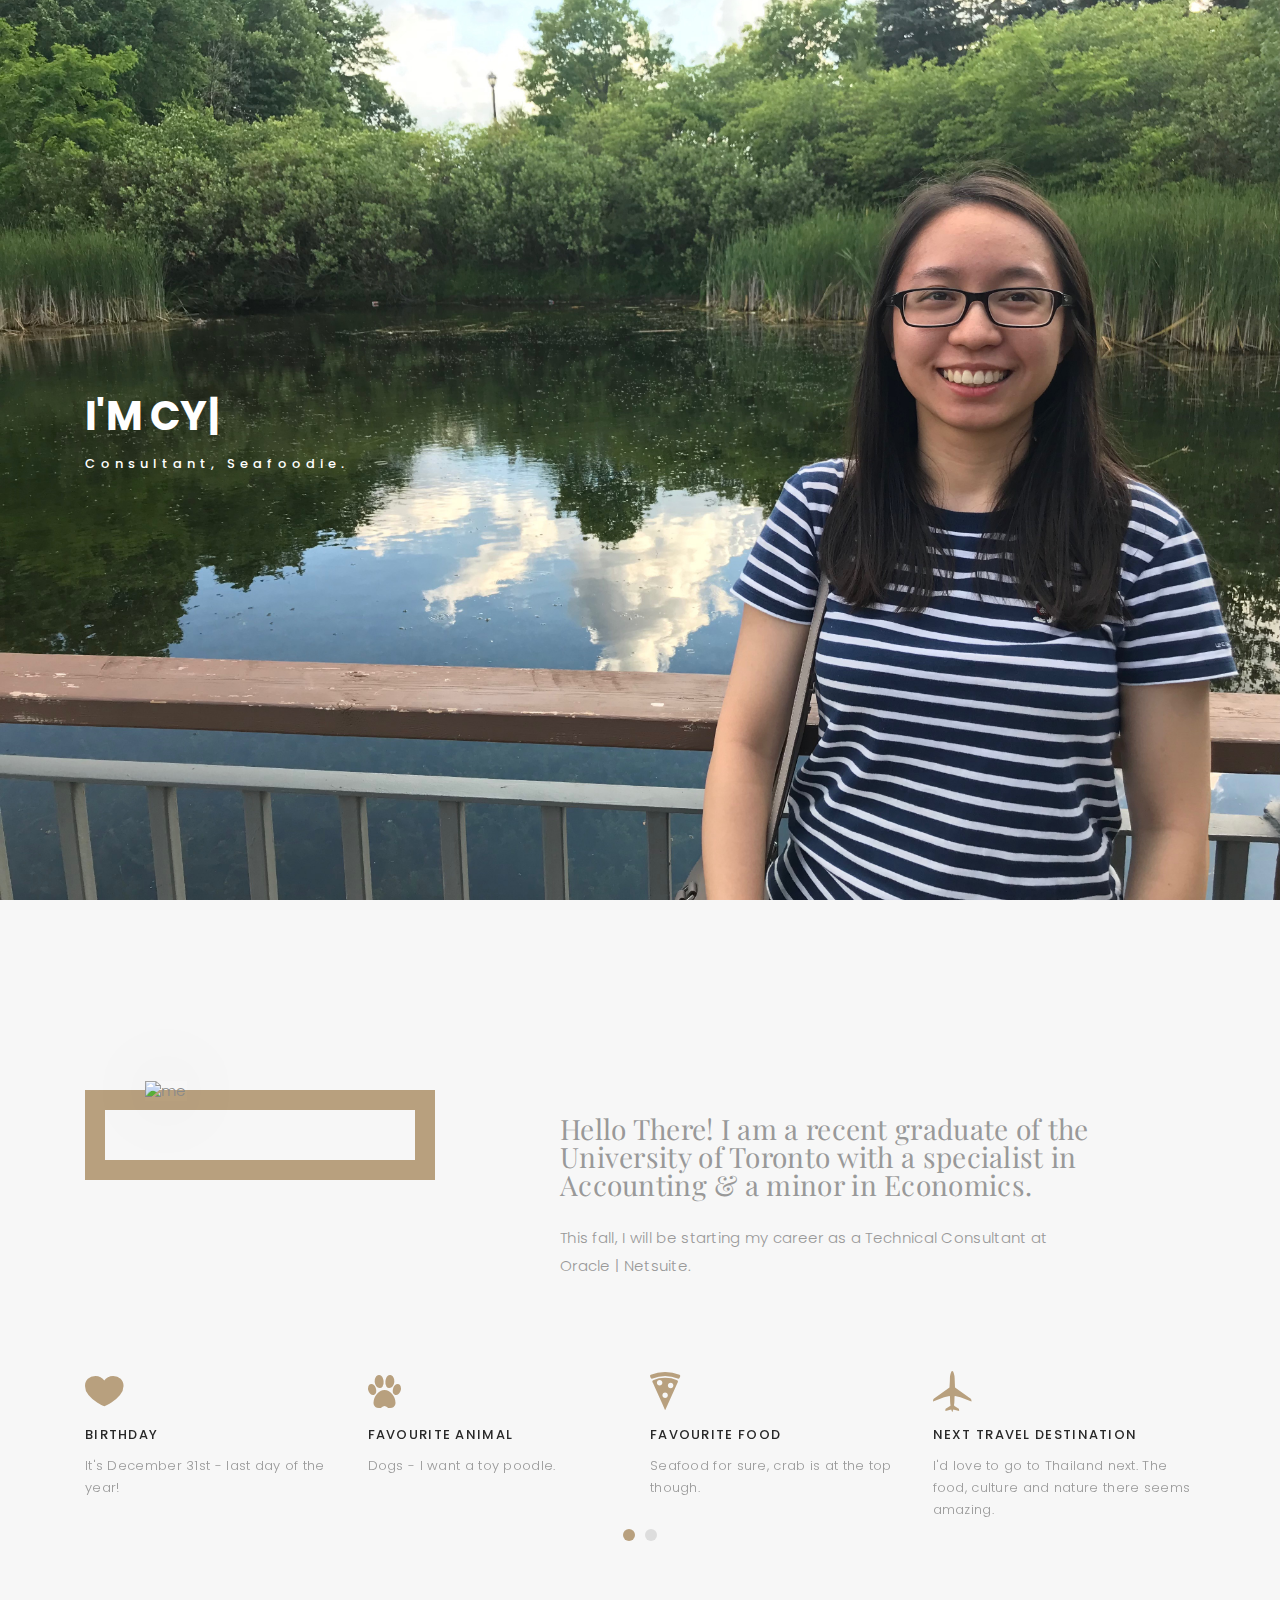
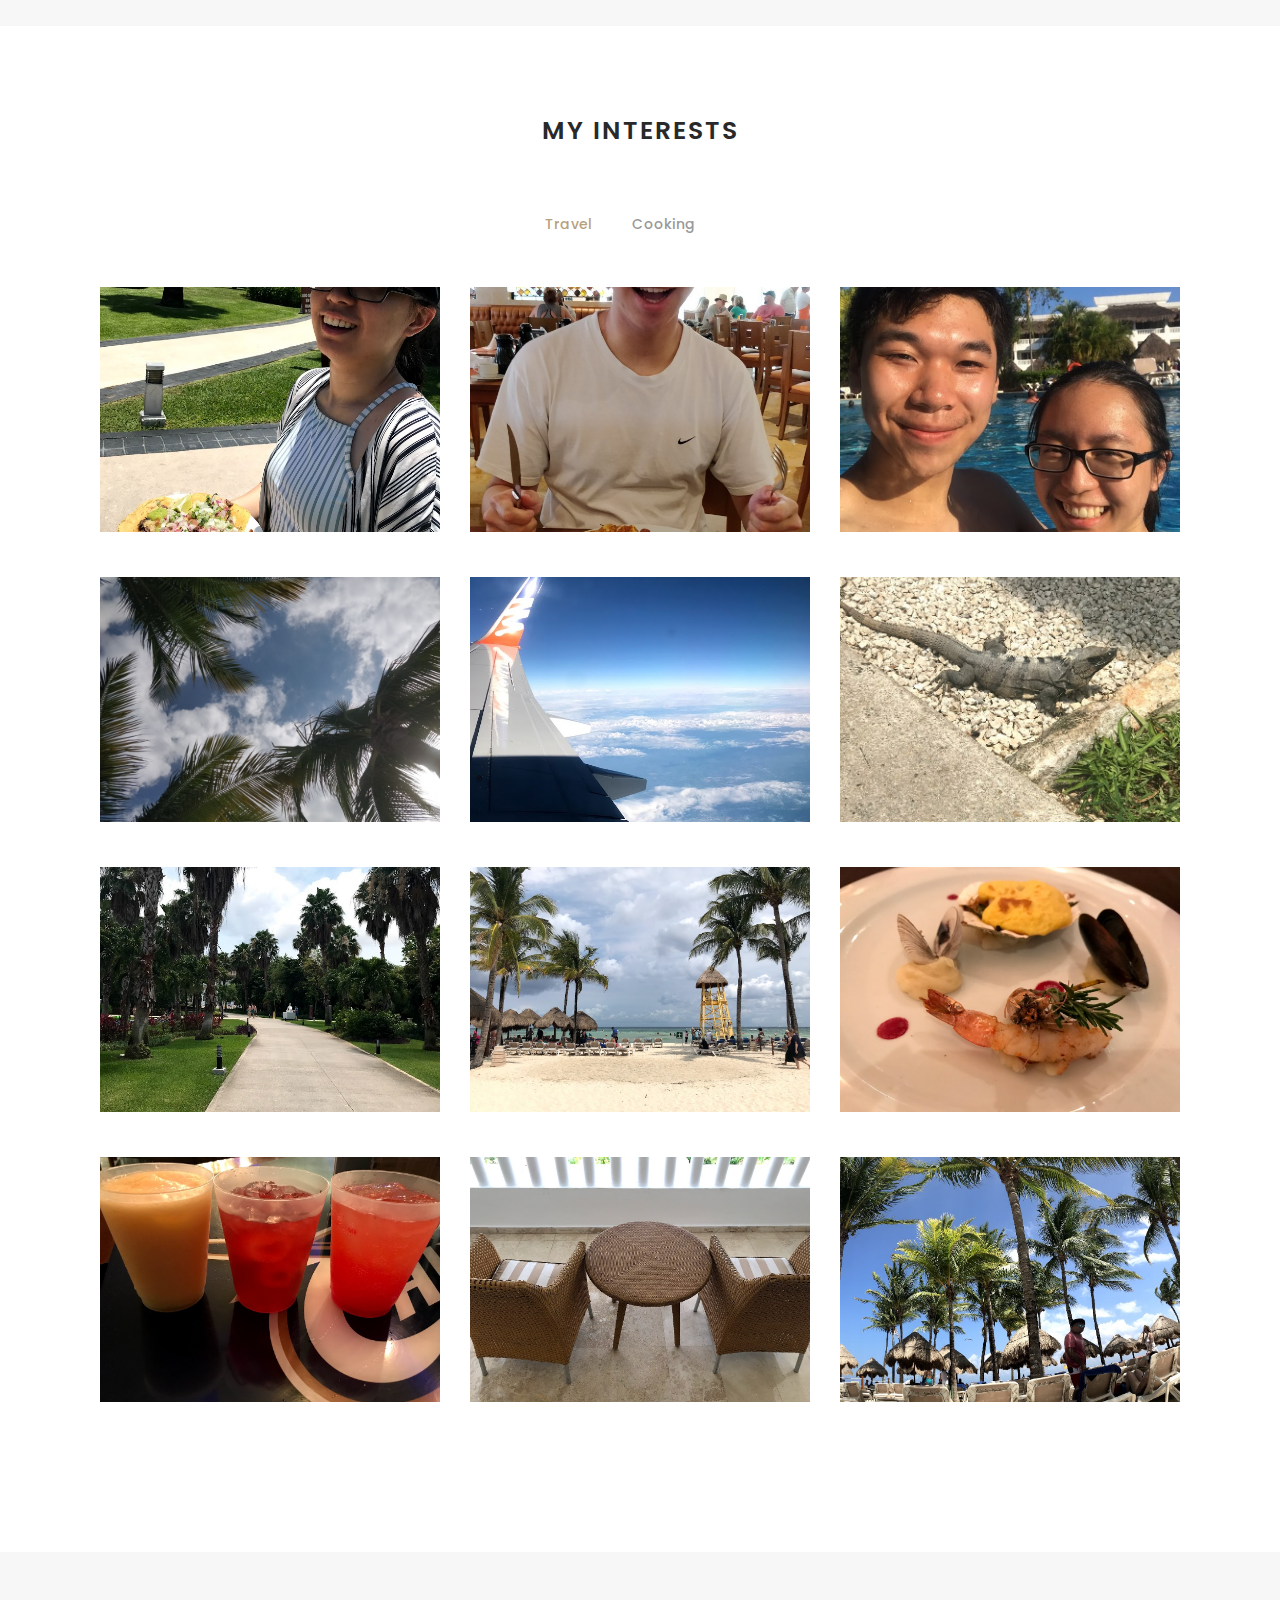
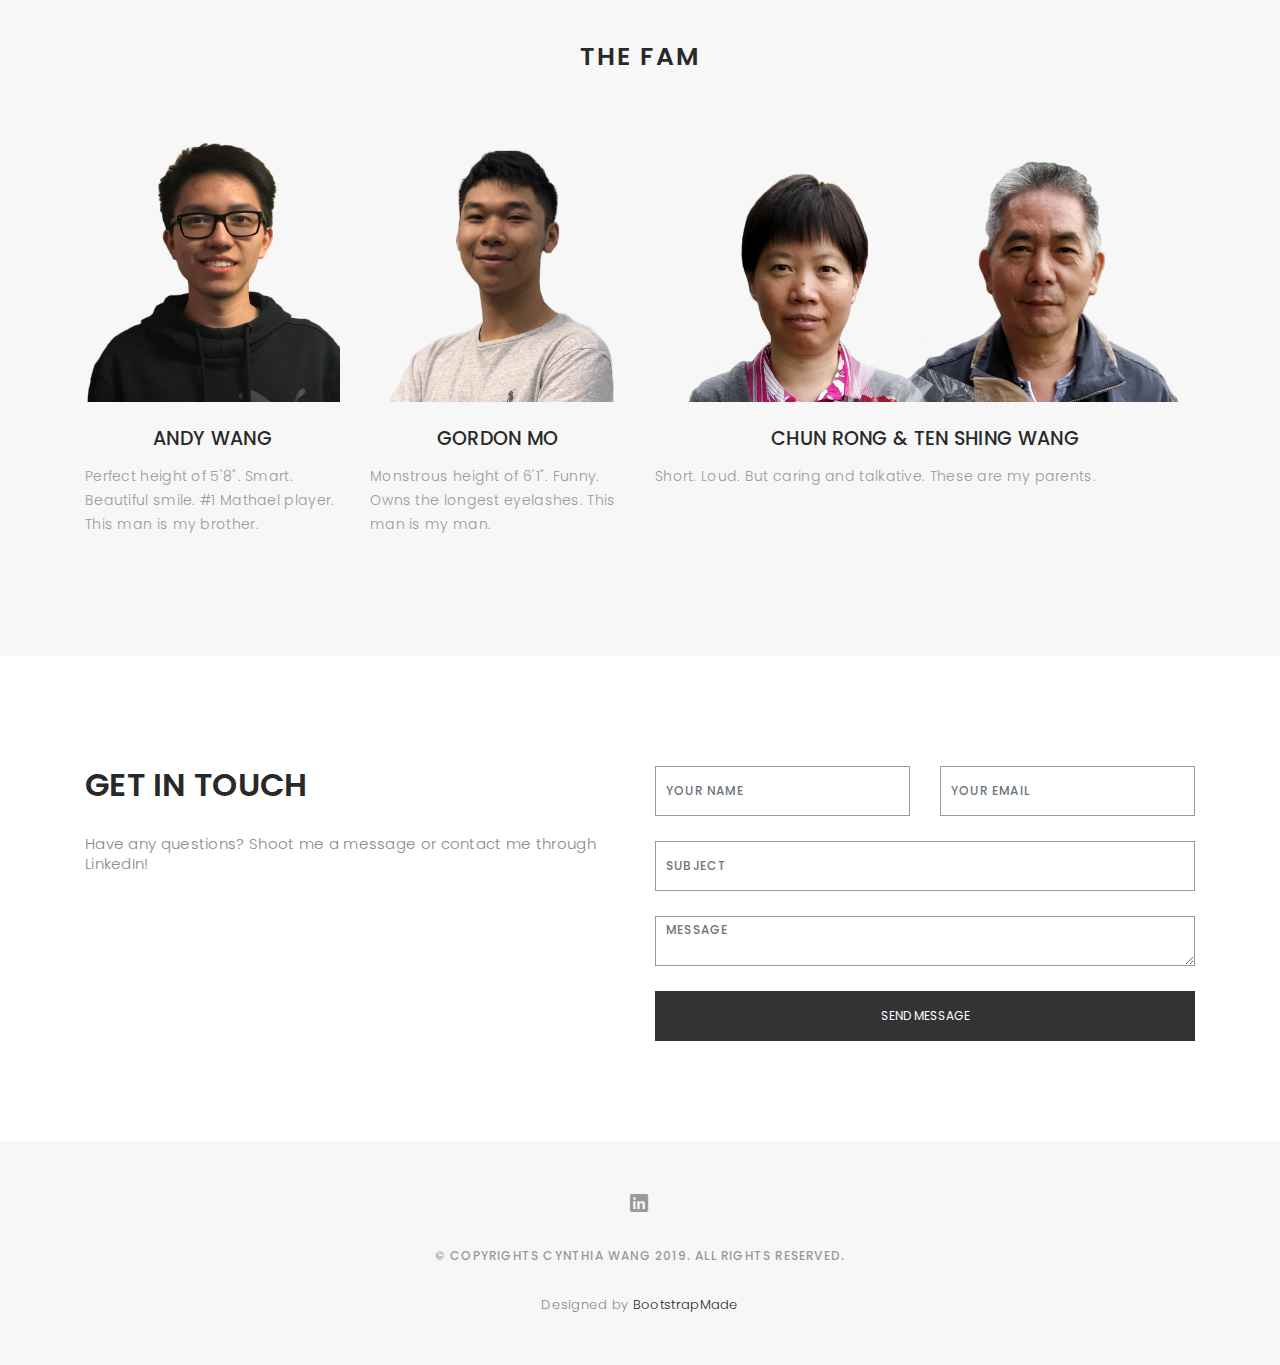
==== index.html @ ee2b554a "Update index.html" ====
<!DOCTYPE html>
<html lang="en">

<head>
  <!-- meta -->
  <meta charset="utf-8">
  <meta content="width=device-width, initial-scale=1.0" name="viewport">

  <title>Cynthia Wang</title>
  <meta content="" name="keywords">
  <meta content="" name="description">

  <!-- Google Fonts -->
  <link
    href="https://fonts.googleapis.com/css?family=Poppins:300,300i,400,400i,500,500i,600,600i,700,700i|Playfair+Display:400,400i,700,700i,900,900i"
    rel="stylesheet">

  <!-- Bootstrap CSS File -->
  <link href="lib/bootstrap/css/bootstrap.min.css" rel="stylesheet">

  <!-- Libraries CSS Files -->
  <link href="lib/ionicons/css/ionicons.min.css" rel="stylesheet">
  <link href="lib/owlcarousel/assets/owl.carousel.min.css" rel="stylesheet">
  <link href="lib/magnific-popup/magnific-popup.css" rel="stylesheet">
  <link href="lib/hover/hover.min.css" rel="stylesheet">

  <!-- Main Stylesheet File -->
  <link href="css/style.css" rel="stylesheet">

  <!-- Responsive css -->
  <link href="css/responsive.css" rel="stylesheet">

  <!-- Favicon -->
  <link rel="shortcut icon" href="images/favicon.png">

  <!-- =======================================================
    Theme Name: Folio
    Theme URL: https://bootstrapmade.com/folio-bootstrap-portfolio-template/
    Author: BootstrapMade.com
    Author URL: https://bootstrapmade.com
  ======================================================= -->
</head>

<body>

  <!-- start section navbar -->
  <nav id="main-nav">
    <div class="row">
      <div class="container">

        <div class="logo">
          <a href="index.html"><img src="images/logo.png" alt="logo"></a>
        </div>

        <div class="responsive"><i data-icon="m" class="ion-navicon-round"></i></div>

        <ul class="nav-menu list-unstyled">
          <li><a href="#header" class="smoothScroll">Home</a></li>
          <li><a href="#about" class="smoothScroll">About</a></li>
          <li><a href="#interests" class="smoothScroll">Interests</a></li>
          <li><a href="#family" class="smoothScroll">The Fam</a></li>
          <li><a href="#contact" class="smoothScroll">Contact</a></li>
        </ul>

      </div>
    </div>
  </nav>
  <!-- End section navbar -->


  <!-- start section header -->
  <div id="header" class="home">

    <div class="container">
      <div class="header-content">
        <h1><span class="typed"></span></h1>
        <p>Consultant, Seafoodie.</p>
<!-- 
        <ul class="list-unstyled list-social">
          <li><a href="#"><i class="ion-social-facebook"></i></a></li>
          <li><a href="#"><i class="ion-social-twitter"></i></a></li>
          <li><a href="#"><i class="ion-social-instagram"></i></a></li>
          <li><a href="#"><i class="ion-social-googleplus"></i></a></li>
          <li><a href="#"><i class="ion-social-tumblr"></i></a></li>
          <li><a href="#"><i class="ion-social-dribbble"></i></a></li>
        </ul> -->
      </div>
    </div>
  </div>
  <!-- End section header -->


  <!-- start section about us -->
  <div id="about" class="paddsection">
    <div class="container">
      <div class="row justify-content-between">

        <div class="col-lg-4 ">
          <div class="div-img-bg">
            <div class="about-img">
              <img src="/images/Cynthia.jpg" class="img-responsive" alt="me">
            </div>
          </div>
        </div>

        <div class="col-lg-7">
          <div class="about-descr">

            <p class="p-heading">Hello There! I am a recent graduate of the University of Toronto with a specialist in
              Accounting & a minor in Economics. </p>
            <p class="separator">This fall, I will be starting my career as a Technical Consultant at Oracle | Netsuite.
            </p>

          </div>

        </div>
      </div>
    </div>
  </div>
  <!-- end section about us -->


  <!-- start section services -->
  <div id="services">
    <div class="container">

      <div class="services-carousel owl-theme">

        <div class="services-block">

          <i class="ion-ios-heart"></i>
          <span>Birthday</span>
          <p class="separator">It's December 31st - last day of the year! </p>

        </div>

        <div class="services-block">

          <i class="ion-ios-paw"></i>
          <span>Favourite Animal</span>
          <p class="separator">Dogs - I want a toy poodle. </p>

        </div>

        <div class="services-block">

          <i class="ion-pizza"></i>
          <span>Favourite Food</span>
          <p class="separator">Seafood for sure, crab is at the top though. </p>

        </div>

        <div class="services-block">

          <i class="ion-plane"></i>
          <span>Next Travel Destination</span>
          <p class="separator">I'd love to go to Thailand next. The food, culture and nature there seems amazing. </p>

        </div>

        <div class="services-block">

          <i class="ion-ios-musical-note"></i>
          <span>Music Suggestions</span>
          <p class="separator">X Ambassadors. Fall Out Boy. EDEN. Stephen. Bastille. </p>

        </div>

        <div class="services-block">

          <i class="ion-ios-videocam"></i>
          <span>Favourite Movie in Marvel</span>
          <p class="separator">Guardians of the Galaxy - watch it if you haven't already! </p>

        </div>

      </div>

    </div>

  </div>
  <!-- end section services -->


  <!-- start section portfolio -->
  <div id="interests" class="text-center paddsection">

    <div class="container">
      <div class="section-title text-center">
        <h2>My Interests</h2>
      </div>
    </div>

    <div class="container">
      <div class="row">
        <div class="col-md-12">

          <div class="portfolio-list">

            <ul class="nav list-unstyled" id="portfolio-flters">
              <li class="filter filter-active" data-filter=".travel">Travel</li>
              <li class="filter" data-filter=".cooking">cooking</li>
            </ul>

          </div>

          <div class="portfolio-container">

            <div class="col-lg-4 col-md-6 portfolio-thumbnail travel">
              <a class="popup-img" href="images/interests/Mexico1.jpg">
                <img src="images/interests/Mexico1.jpg" alt="img">
              </a>
            </div>

            <div class="col-lg-4 col-md-6 portfolio-thumbnail travel">
              <a class="popup-img" href="images/interests/Mexico2.jpg">
                <img src="images/interests/Mexico2.jpg" alt="img">
              </a>
            </div>

            <div class="col-lg-4 col-md-6 portfolio-thumbnail travel">
              <a class="popup-img" href="images/interests/Mexico3.jpg">
                <img src="images/interests/Mexico3.jpg" alt="img">
              </a>
            </div>

            <div class="col-lg-4 col-md-6 portfolio-thumbnail travel">
              <a class="popup-img" href="images/interests/Mexico4.jpg">
                <img src="images/interests/Mexico4.jpg" alt="img">
              </a>
            </div>

            <div class="col-lg-4 col-md-6 portfolio-thumbnail travel">
              <a class="popup-img" href="images/interests/Mexico5.jpg">
                <img src="images/interests/Mexico5.jpg" alt="img">
              </a>
            </div>
            
            <div class="col-lg-4 col-md-6 portfolio-thumbnail travel">
                <a class="popup-img" href="images/interests/Mexico6.jpg">
                  <img src="images/interests/Mexico6.jpg" alt="img">
                </a>
              </div>   

            <div class="col-lg-4 col-md-6 portfolio-thumbnail travel">
                <a class="popup-img" href="images/interests/Mexico7.jpg">
                  <img src="images/interests/Mexico7.jpg" alt="img">
                </a>
              </div>
                         
            <div class="col-lg-4 col-md-6 portfolio-thumbnail travel">
                <a class="popup-img" href="images/interests/Mexico8.jpg">
                  <img src="images/interests/Mexico8.jpg" alt="img">
                </a>
              </div>
                         
              <div class="col-lg-4 col-md-6 portfolio-thumbnail travel">
                  <a class="popup-img" href="images/interests/Mexico9.jpg">
                    <img src="images/interests/Mexico9.jpg" alt="img">
                  </a>
                </div>
                                         
            <div class="col-lg-4 col-md-6 portfolio-thumbnail travel">
                <a class="popup-img" href="images/interests/Mexico10.jpg">
                  <img src="images/interests/Mexico10.jpg" alt="img">
                </a>
              </div>
                                       
            <div class="col-lg-4 col-md-6 portfolio-thumbnail travel">
                <a class="popup-img" href="images/interests/Mexico11.jpg">
                  <img src="images/interests/Mexico11.jpg" alt="img">
                </a>
              </div>
                                       
              <div class="col-lg-4 col-md-6 portfolio-thumbnail travel">
                  <a class="popup-img" href="images/interests/Mexico12.jpg">
                    <img src="images/interests/Mexico12.jpg" alt="img">
                  </a>
                </div>

            <div class="col-lg-4 col-md-6 portfolio-thumbnail cooking">
              <a class="popup-img" href="images/interests/homeFood1.jpg">
                <img src="images/interests/homeFood1.jpg" alt="img">
              </a>
            </div>

            <div class="col-lg-4 col-md-6 portfolio-thumbnail cooking">
              <a class="popup-img" href="images/interests/homeFood2.jpg">
                <img src="images/interests/homeFood2.jpg" alt="img">
              </a>
            </div>

            <div class="col-lg-4 col-md-6 portfolio-thumbnail cooking">
              <a class="popup-img" href="images/interests/homeFood3.jpg">
                <img src="images/interests/homeFood3.jpg" alt="img">
              </a>
            </div>

            <div class="col-lg-4 col-md-6 portfolio-thumbnail cooking">
              <a class="popup-img" href="images/interests/homeFood6.jpg">
                <img src="images/interests/homeFood6.jpg" alt="img">
              </a>
            </div>


            <div class="col-lg-4 col-md-6 portfolio-thumbnail cooking">
              <a class="popup-img" href="images/interests/homeFood7.jpg">
                <img src="images/interests/homeFood7.jpg" alt="img">
              </a>
            </div>


            <div class="col-lg-4 col-md-6 portfolio-thumbnail cooking">
              <a class="popup-img" href="images/interests/homeFood8.jpg">
                <img src="images/interests/homeFood8.jpg" alt="img">
              </a>
            </div>

          </div>
        </div>
      </div>
    </div>

  </div>
  <!-- End section portfolio -->


  <!-- start section journal -->
  <div id="family" class="text-left paddsection">

    <div class="container">
      <div class="section-title text-center">
        <h2>The Fam</h2>
      </div>
    </div>

    <div class="container">
      <div class="journal-block">
        <div class="row">

          <div class="col-lg-3 col-md-6">
            <div class="journal-info">
              <div class="journal-img">
                <img src="images/Andy.png" class="img-responsive" alt="img">
              </div>

              <div class="journal-txt">

                <h4 class="text-center"><a>ANDY WANG</a></h4>
                <p class="separator">Perfect height of 5'8". Smart. Beautiful smile. #1 Mathael player. This man is my brother.</p>

              </div>

            </div>
          </div>

          <div class="col-lg-3 col-md-6">
            <div class="journal-info">
              <div class="journal-img">
                <img src="images/Gordon.png" class="img-responsive" alt="img" id="gordon">
              </div>

              <div class="journal-txt">

                <h4 class="text-center"><a>GORDON MO</a></h4>
                <p class="separator">Monstrous height of 6'1". Funny. Owns the longest eyelashes. This man is my man.</p>

              </div>

            </div>
          </div>

          <div class="col-lg-6 col-md-12">
            <div class="journal-info">
              <div class="journal-img">
                <img src="images/Parents.png" class="img-responsive" alt="img">
              </div>
              <div class="journal-txt">

                <h4 class="text-center"><a>CHUN RONG & TEN SHING WANG</a></h4>
                <p class="separator">Short. Loud. But caring and talkative. These are my parents.</p>

              </div>

            </div>
          </div>

        </div>
      </div>
    </div>

  </div>
  <!-- End section journal -->


  <!-- start sectoion contact -->
  <div id="contact" class="paddsection">
    <div class="container">
      <div class="contact-block1">
        <div class="row">

          <div class="col-lg-6">
            <div class="contact-contact">

              <h2 class="mb-30">GET IN TOUCH</h2>

              <ul class="contact-details">
                <li><span>Have any questions? Shoot me a message or contact me through LinkedIn!</span></li>
              </ul>

            </div>
          </div>

          <div class="col-lg-6">
            <form action="" method="post" role="form" class="contactForm">
              <div class="row">

                <div id="sendmessage">Your message has been sent. Thank you!</div>
                <div id="errormessage"></div>

                <div class="col-lg-6">
                  <div class="form-group contact-block1">
                    <input type="text" name="name" class="form-control" id="name" placeholder="Your Name"
                      data-rule="minlen:4" data-msg="Please enter at least 4 chars" />
                    <div class="validation"></div>
                  </div>
                </div>

                <div class="col-lg-6">
                  <div class="form-group">
                    <input type="email" class="form-control" name="email" id="email" placeholder="Your Email"
                      data-rule="email" data-msg="Please enter a valid email" />
                    <div class="validation"></div>
                  </div>
                </div>

                <div class="col-lg-12">
                  <div class="form-group">
                    <input type="text" class="form-control" name="subject" id="subject" placeholder="Subject"
                      data-rule="minlen:4" data-msg="Please enter at least 8 chars of subject" />
                    <div class="validation"></div>
                  </div>
                </div>

                <div class="col-lg-12">
                  <div class="form-group">
                    <textarea class="form-control" name="message" rows="12" data-rule="required"
                      data-msg="Please write something for us" placeholder="Message"></textarea>
                    <div class="validation"></div>
                  </div>
                </div>

                <div class="col-lg-12">
                  <input type="submit" class="btn btn-defeault btn-send" value="Send message">
                </div>

              </div>
            </form>
          </div>
        </div>
      </div>
    </div>
  </div>
  <!-- start sectoion contact -->


  <!-- start section footer -->
  <div id="footer" class="text-center">
    <div class="container">
      <div class="socials-media text-center">

        <ul class="list-unstyled">
          <li><a href="https://www.linkedin.com/in/cynthia-wang-04b52086/" target="_blank"><i class="ion-social-linkedin"></i></a></li>
        </ul>

      </div>

      <p>&copy; Copyrights Cynthia Wang 2019. All rights reserved.</p>

      <div class="credits">
        <!--
          All the links in the footer should remain intact.
          You can delete the links only if you purchased the pro version.
          Licensing information: https://bootstrapmade.com/license/
          Purchase the pro version with working PHP/AJAX contact form: https://bootstrapmade.com/buy/?theme=Folio
        -->
        Designed by <a href="https://bootstrapmade.com/">BootstrapMade</a>
      </div>

    </div>
  </div>
  <!-- End section footer -->

  <!-- JavaScript Libraries -->
  <script src="lib/jquery/jquery.min.js"></script>
  <script src="lib/jquery/jquery-migrate.min.js"></script>
  <script src="lib/bootstrap/js/bootstrap.bundle.min.js"></script>
  <script src="lib/typed/typed.js"></script>
  <script src="lib/owlcarousel/owl.carousel.min.js"></script>
  <script src="lib/magnific-popup/magnific-popup.min.js"></script>
  <script src="lib/isotope/isotope.pkgd.min.js"></script>

  <!-- Contact Form JavaScript File -->
  <script src="contactform/contactform.js"></script>

  <!-- Template Main Javascript File -->
  <script src="js/main.js"></script>

</body>

</html>
---- css/style.css ----
/*
  Theme Name: Folio
  Theme URL: https://bootstrapmade.com/folio-bootstrap-portfolio-template/
  Author: BootstrapMade.com
  Author URL: https://bootstrapmade.com
*/

/*  General Styling
/*-----------------------------------------------------------------------------------*/

body {
  background: #ffffff;
  color: #898989;
  font-family: 'Poppins', helvetica;
  font-size: 15px;
  font-weight: 300;
  line-height: 20px;
  letter-spacing: 0.02em;
  overflow-x: hidden;
  margin: 0 auto;
  padding: 0;
  -moz-box-sizing: border-box;
  -ms-box-sizing: border-box;
  -o-box-sizing: border-box;
  -webkit-box-sizing: border-box;
  box-sizing: border-box;
}

h1, h2, h3, h4, h5, h6 {
  margin: 0;
}

h2 {
  color: #292929;
  font-weight: 600;
}

h4 {
  color: #292929;
  font-size: 14px;
  font-weight: 600;
}

a {
  color: #292929;
  text-decoration: none !important;
  -moz-transition: all 0.5s ease-in-out 0s;
  -ms-transition: all 0.5s ease-in-out 0s;
  -o-transition: all 0.5s ease-in-out 0s;
  -webkit-transition: all 0.5s ease-in-out 0s;
  transition: all 0.5s ease-in-out 0s;
}

a:hover {
  -moz-transition: all 0.5s ease-in-out 0s;
  -ms-transition: all 0.5s ease-in-out 0s;
  -o-transition: all 0.5s ease-in-out 0s;
  -webkit-transition: all 0.5s ease-in-out 0s;
  transition: all 0.5s ease-in-out 0s;
}

a:hover, a:focus {
  color: #b8a07e;
  text-decoration: underline;
}

nav ul li a {
  padding: 2px 0 0 0;
  position: relative;
  display: block;
  font-size: 12px;
  color: #999999;
  letter-spacing: 0.1em;
  font-weight: 500;
  line-height: 14px;
  text-transform: uppercase;
  -moz-transition: all 0.5s ease-in-out 0s;
  -ms-transition: all 0.5s ease-in-out 0s;
  -o-transition: all 0.5s ease-in-out 0s;
  -webkit-transition: all 0.5s ease-in-out 0s;
  transition: all 0.5s ease-in-out 0s;
}

p {
  margin: 25px 0;
  padding: 0;
  font-size: 15px;
  color: #999999;
  line-height: 28px;
}

::-moz-selection {
  background: #b8a07e;
  color: #fff;
}

::selection {
  background: #b8a07e;
  color: #fff;
}

.btn {
  background: #333;
  border: medium none;
  border-radius: 0;
  color: #fff;
  font-size: 12px;
  height: 50px;
  line-height: 50px;
  padding: 0 30px;
  text-transform: uppercase;
}

.btn:hover, .btn:focus {
  color: #fff;
}

.padDiv {
  padding: 30px 20px;
}

.section-title {
  margin-bottom: 70px;
}

.section-title h2 {
  font-size: 25px;
  letter-spacing: 2px;
  text-transform: uppercase;
}

.form-control {
  background-color: transparent;
  border: 1px solid #999;
  border-radius: 0;
  color: #999999;
  font-size: 12px;
  font-weight: 500;
  height: 50px;
  letter-spacing: 0.1em;
  padding-left: 10px;
  margin: 0 0 25px 0;
  line-height: 14px;
  text-transform: uppercase;
}

.form-control:focus {
  box-shadow: none;
  outline: 0 none;
}

.paddsection {
  padding-top: 90px;
  padding-bottom: 90px;
}

.paddsections {
  padding-top: 90px;
  padding-bottom: 90px !important;
}

.hvr-shutter-in-horizontal::before {
  background: #333;
}

.hvr-shutter-in-horizontal:hover {
  background: #b8a07e;
}

.mb-30 {
  margin-bottom: 30px;
}

/*-----------------------------------------------------------------------------------*/
/*  Navbar Top
/*-----------------------------------------------------------------------------------*/

nav {
  position: fixed;
  background: #fff;
  z-index: 1000;
  width: 100%;
  padding: 5px;
  display: none;
  -webkit-box-shadow: 0px 2px 92px 0px rgba(0, 0, 0, 0.18);
  -moz-box-shadow: 0px 2px 92px 0px rgba(0, 0, 0, 0.18);
  box-shadow: 0px 2px 92px 0px rgba(0, 0, 0, 0.18);
}

.nav-menu {
  float: right;
  line-height: 32px;
  margin-bottom: 0;
  padding-top: 16px;
}

nav ul li {
  float: left;
  margin-right: 15px;
  font-family: 'Poppins', sans-serif;
  font-size: 14px;
  margin-left: 40px;
}

nav ul li a {
  padding: 2px 0 0 0;
  position: relative;
  display: block;
  font-size: 14px;
  color: #999999;
  font-family: 'Poppins', helvetica;
  font-weight: 500;
  line-height: 16px;
  text-transform: uppercase;
  letter-spacing: 0.02em;
  text-transform: capitalize;
}

.logo {
  float: left;
}

.logo img {
  width: 100px;
  height: 50px;
}

.responsive {
  display: none;
  font-size: 23px;
}

.active {
  color: #afafaf;
}

/*----------------------------------------------------------------------------------*/
/*  Header
/*-----------------------------------------------------------------------------------*/

#header {
  background: url("../images/Intro.jpg") repeat scroll center center / cover;
  height: 100vh;
  width: 100%;
  background-attachment: fixed;
  background-repeat: no-repeat;
}


#header .header-content {
  height: 100vh;
  text-align: left;
  width: 100%;
  display: flex;
  justify-content: center;
  flex-direction: column;
}

.header-content h1 {
  font-size: 40px;
  font-weight: 700;
  margin-bottom: 10px;
  text-transform: uppercase;
  color: #fff;
}

.header-content p {
  font-size: 13px;
  letter-spacing: 5px;
  margin-top: 0;
  margin-bottom: 30px;
  text-transform: capitalize;
  color: #fff;
  font-weight: 500;
}

.header-content .list-social li {
  float: left;
  margin-right: 20px;
}

.header-content .list-social li i {
  color: #fff;
  font-size: 15px;
}

/*-----------------------------------------------------------------------------------*/
/*  Aout-us
/*-----------------------------------------------------------------------------------*/

#about {
  width: 100%;
  height: auto;
  background: #f7f7f7;
  padding-top: 190px;
}

#about .div-img-bg {
  padding-bottom: 30px;
  border: 20px solid #b8a07e;
}

#about .div-img-bg .about-img img {
  width: 100%;
  box-shadow: 0px 0px 85px 0px rgba(0, 0, 0, 0.14);
  margin-top: -60px;
  margin-left: 40px;
  height: 400px;
  object-fit: cover;
}

#about .about-descr .p-heading {
  font-family: 'Playfair Display', serif;
  font-size: 28px;
  text-align: left;
}

#about .about-descr .separator {
  max-width: 80%;
  margin-bottom: 0;
  text-align: left;
}

/*-----------------------------------------------------------------------------------*/
/*   Services
/*-----------------------------------------------------------------------------------*/

#services {
  background: #f7f7f7;
  position: relative;
  padding-bottom: 80px;
}

.owl-item {
  float: left;
}
.services-block span {
  margin: 10px 0;
  position: relative;
  font-size: 13px;
  color: #292929;
  letter-spacing: 0.1em;
  font-weight: 500;
  text-transform: uppercase;
  display: block;
}

.services-block .separator {
  margin: 0;
  font-size: 13px;
  line-height: 22px;
}

.services-block i {
  font-size: 44px;
  color: #b8a07e;
  line-height: 44px;
}


.services-carousel  .owl-stage-outer {
  overflow: hidden;
}

.services-carousel .owl-dots {
  margin-top: 5px;
  text-align: center;
}

.services-carousel .owl-dot {
  display: inline-block;
  margin: 0 5px;
  width: 12px !important;
  height: 12px !important;
  border-radius: 50%;
  border: 0;
  padding: 0 !important;
  background-color: #ddd;
  cursor: pointer;
}

.services-carousel .owl-dot.active {
  background-color: #b8a07e;
}

.owl-nav {
  display: none;
}


/*-----------------------------------------------------------------------------------*/
/*  Portfolio
/*-----------------------------------------------------------------------------------*/

#interests {
  position: relative;
  padding-bottom: 50px;
}

#interests .portfolio-list {
  margin-bottom: 50px;
}

#interests .portfolio-list .nav {
  display: inline-block;
  margin: 0;
}

#interests .portfolio-list .nav li {
  margin: 0 40px 0 0;
  float: left;
  font-size: 14px;
  color: #999999;
  line-height: 16px;
  cursor: pointer;
  font-family: 'Poppins', helvetica;
  font-weight: 500;
  letter-spacing: 0.02em;
  text-transform: capitalize;
  -moz-transition: all 0.5s ease-in-out 0s;
  -ms-transition: all 0.5s ease-in-out 0s;
  -o-transition: all 0.5s ease-in-out 0s;
  -webkit-transition: all 0.5s ease-in-out 0s;
  transition: all 0.5s ease-in-out 0s;
}

#interests .portfolio-list .nav li:hover, #interests .portfolio-list .nav li.filter-active  {
  color: #b8a07e;
  -moz-transition: all 0.5s ease-in-out 0s;
  -ms-transition: all 0.5s ease-in-out 0s;
  -o-transition: all 0.5s ease-in-out 0s;
  -webkit-transition: all 0.5s ease-in-out 0s;
  transition: all 0.5s ease-in-out 0s;
}

#interests .portfolio-container {
  display: inline-block;
  margin-bottom: 50px;
  width: 100%;
}

.portfolio-thumbnail, .portfolio-thumbnail a{
  margin-bottom: 30px;
  overflow: hidden;
  max-height: 260px;
  width:100%;
  display: flex;
  justify-content: center;
  align-items: center;
}


/* .portfolio-thumbnail img.wide {
  max-height:100%;
} */
/* .portfolio-thumbnail img .tall  {
  max-width: 100%;
}​ */

/*-----------------------------------------------------------------------------------*/
/*  Journal
/*-----------------------------------------------------------------------------------*/

#family,  #journal-blog {
  height: auto;
  width: 100%;
  background: #f7f7f7;
  padding-bottom: 95px;
  position: relative;
}
#family {
  background: #f7f7f7;

}

#journal-blog {
  background: #fff;
  padding-bottom: 30px;
}

#family .journal-block {
  display: inline-block;
  height: auto;
  width: 100%;
}

#family .journal-block .journal-info, #family .journal-block .journal-info .journal-img {
  position: relative;
  overflow:hidden;
}

.journal-block .journal-info img {
  display:block; 
  margin:auto;
}


.journal-block .journal-info .journal-txt {
  padding: 25px 0px;
  position: relative;
}

.journal-block .journal-info .journal-txt h4 a {
  display: block;
  font-size: 19px;
  line-height: 24px;
  margin: 0 0 13px 0;
  font-weight: 500;
  color: #292929;
  -moz-transition: all 0.5s ease-in-out 0s;
  -ms-transition: all 0.5s ease-in-out 0s;
  -o-transition: all 0.5s ease-in-out 0s;
  -webkit-transition: all 0.5s ease-in-out 0s;
  transition: all 0.5s ease-in-out 0s;
}

.journal-block .journal-info .journal-txt h4 a:hover {
  color: #b8a07e;
  -moz-transition: all 0.5s ease-in-out 0s;
  -ms-transition: all 0.5s ease-in-out 0s;
  -o-transition: all 0.5s ease-in-out 0s;
  -webkit-transition: all 0.5s ease-in-out 0s;
  transition: all 0.5s ease-in-out 0s;
}

.journal-block .journal-info .journal-txt p {
  margin: 0;
  font-size: 14px;
  line-height: 24px;
}

/*-----------------------------------------------------------------------------------*/
/*  Contact
/*-----------------------------------------------------------------------------------*/

#contact {
  height: auto;
  width: 100%;
  padding-bottom: 100px;
  padding-top: 110px;
}

.contact-details {
  list-style: none;
  margin: 0;
  padding: 0;
}

.contact-details li {
  padding-bottom: 10px;
}

#contact input, #contact textarea {
  width: 100%;
}


#contact  #sendmessage {
  color: #18d26e;
  border: 1px solid #18d26e;
  display: none;
  text-align: center;
  padding: 15px;
  font-weight: 600;
  margin: 15px;
}

#contact  #errormessage {
  color: red;
  display: none;
  border: 1px solid red;
  text-align: center;
  padding: 15px;
  font-weight: 600;
  margin: 15px;
}

#contact #sendmessage.show, #contact #errormessage.show, #contact .show {
  display: block;
}

#contact .validation {
  color: red;
  display: none;
  margin: 0 0 20px;
  font-weight: 400;
  font-size: 13px;
}

/*-----------------------------------------------------------------------------------*/
/*  Footer
/*-----------------------------------------------------------------------------------*/

#footer {
  background: #f7f7f7;
  padding-top: 50px;
  padding-bottom: 50px;
}

#footer .socials-media {
  width: 100%;
}

#footer .socials-media ul {
  display: inline-block;
  float: none;
  margin: 0 0 20px 0;
}

#footer .socials-media ul li {
  float: left;
  margin-left: 10px;
  margin-right: 10px;
}

#footer .socials-media ul li a {
  font-size: 24px;
  color: #999;
  letter-spacing: 0.1em;
  font-weight: 500;
  background: transparent;
  text-transform: uppercase;
  -moz-transition: all 0.5s ease-in-out 0s;
  -ms-transition: all 0.5s ease-in-out 0s;
  -o-transition: all 0.5s ease-in-out 0s;
  -webkit-transition: all 0.5s ease-in-out 0s;
  transition: all 0.5s ease-in-out 0s;
}

#footer .socials-media ul li a:hover {
  color: #b8a07e;
  -moz-transition: all 0.5s ease-in-out 0s;
  -ms-transition: all 0.5s ease-in-out 0s;
  -o-transition: all 0.5s ease-in-out 0s;
  -webkit-transition: all 0.5s ease-in-out 0s;
  transition: all 0.5s ease-in-out 0s;
}

#footer p {
  font-size: 12px;
  letter-spacing: 0.1em;
  font-weight: 500;
  margin-top: 0;
  text-transform: uppercase;
}

.credits {
  font-size: 13px;
}
---- css/responsive.css ----
/** Width between 1200x to 0
 *  ~~~~~~~~~~~~~~~~~~~~~~~~~~~~~~~~~~~~
 */

@media (min-width: 1200px) {
  #family .journal-block .journal-info .journal-img {
    height:260px;
  }

}

/** Width between 992px to 1199px
 *  ~~~~~~~~~~~~~~~~~~~~~~~~~~~~~~~~~~~~
 */

@media (min-width: 992px) and (max-width: 1199px) {
  #family .journal-block .journal-info .journal-img {
    height:260px;
  }
  
}

/** Width between 768px to 991px
 *  ~~~~~~~~~~~~~~~~~~~~~~~~~~~~~~~~~~~~
 */

@media (min-width: 768px) and (max-width: 991px) {
  /* Navbar */
  nav {
    padding: 10px 15px;
  }
  .nav-menu {
    margin-top: 40px;
    display: none;
    float: none;
    width: 100%;
  }
  .nav-menu li {
    float: none;
    width: 100%;
    text-align: center;
    border-top: 1px solid #f7f7f7;
    line-height: 45px;
    margin-left: 0;
    padding-top: 10px;
    padding-bottom: 10px;
  }
  .responsive {
    float: right;
    padding-top: 15px;
    display: block;
  }
  /* About */
  .head-info .header-content .cmaster h1 {
    font-size: 32px;
  }
  #about .div-img-bg {
    padding: 0;
  }
  #about .div-img-bg .about-img img {
    margin-top: 0%;
    margin-left: calc(0% - 0px);
  }
  #about .about-descr .p-heading {
    font-size: 20px;
  }
  #about .about-descr .separator {
    max-width: 100%;
    margin-bottom: 0;
  }
  /* portfolio */
  #interests .portfolio-list .nav li {
    float: none;
    margin: 20px;
    display: inline-block;
  }
  /* journal */
  #family .journal-block .journal-info {
    margin-bottom: 30px;
  }
  #family .journal-block .journal-info .journal-img {
    height:260px;
  }
  /* Contact */
  .contact-contact {
    margin-bottom: 30px;
  }
  /* Footer */
  #footer .socials-media ul li {
    margin-right: 0;
    margin-left: 0;
    float: none;
    display: inline-block;
  }
}

/** Width between 767px to 0
 *  ~~~~~~~~~~~~~~~~~~~~~~~~~~~~~~~~~~~~
 */

@media (max-width: 767px) {
  /* Navbar */
  nav {
    padding: 20px 15px;
  }
  .nav-menu {
    margin-top: 40px;
    display: none;
    float: none;
    width: 100%;
  }
  .nav-menu li {
    float: none;
    width: 100%;
    text-align: center;
    border-top: 1px solid #f7f7f7;
    line-height: 45px;
    margin-left: 0;
    padding-top: 10px;
    padding-bottom: 10px;
  }
  .responsive {
    float: right;
    padding-top: 15px;
    display: block;
  }
  /* About */
  .head-info .header-content h1 {
    font-size: 32px;
  }
  #about .div-img-bg {
    padding: 0;
  }
  #about .div-img-bg .about-img img {
    margin-top: 0%;
    margin-left: calc(0% - 0px);
  }
  #about .about-descr .p-heading {
    font-size: 20px;
  }
  #about .about-descr .separator {
    max-width: 100%;
    margin-bottom: 0;
  }
  /* portfolio */
  #interests .portfolio-list .nav li {
    float: none;
    margin: 20px;
    display: inline-block;
  }
  /* journal */
  #family .journal-block .journal-info {
    margin-bottom: 30px;
  }
  #family .journal-block .journal-info .journal-img {
    height:260px;
  }
  /* Contact */
  .contact-contact {
    margin-bottom: 30px;
  }
  /* Footer */
  #footer .socials-media ul li {
    margin-right: 0;
    margin-left: 0;
    float: none;
    display: inline-block;
  }
}

/** Width between 600px to 0
 *  ~~~~~~~~~~~~~~~~~~~~~~~~~~~~~~~~~~~~
 */

@media (max-width: 600px) {
  /* Navbar */
  nav {
    padding: 20px 15px;
  }
  .nav-menu {
    margin-top: 40px;
    display: none;
    float: none;
    width: 100%;
  }
  .nav-menu li {
    float: none;
    width: 100%;
    text-align: center;
    border-top: 1px solid #f7f7f7;
    line-height: 45px;
    margin-left: 0;
    padding-top: 10px;
    padding-bottom: 10px;
  }
  .responsive {
    float: right;
    padding-top: 15px;
    display: block;
  }
  /* About */
  .head-info .header-content h1 {
    font-size: 32px;
  }
  #about .div-img-bg {
    padding: 0;
  }
  #about .div-img-bg .about-img img {
    margin-top: 0%;
    margin-left: calc(0% - 0px);
  }
  #about .about-descr .p-heading {
    font-size: 20px;
  }
  #about .about-descr .separator {
    max-width: 100%;
    margin-bottom: 0;
  }
  /* portfolio */
  #interests .portfolio-list .nav li {
    float: none;
    margin: 10px;
    display: inline-block;
  }
  /* journal */
  #family .journal-block .journal-info {
    margin-bottom: 30px;
  }
  #family .journal-block .journal-info .journal-img {
    height:260px;
  }
  /* Contact */
  .contact-contact {
    margin-bottom: 30px;
  }
  /* Footer */
  #footer .socials-media ul li {
    margin-right: 0;
    margin-left: 0;
    float: none;
    display: inline-block;
  }
}

/** Width between 480px to 0
 *  ~~~~~~~~~~~~~~~~~~~~~~~~~~~~~~~~~~~~
 */

@media (max-width: 480px) {
  /* Navbar */
  nav {
    padding: 20px 15px;
  }
  .nav-menu {
    margin-top: 40px;
    display: none;
    float: none;
    width: 100%;
  }
  .nav-menu li {
    float: none;
    width: 100%;
    text-align: center;
    border-top: 1px solid #f7f7f7;
    line-height: 45px;
    margin-left: 0;
    padding-top: 10px;
    padding-bottom: 10px;
  }
  .responsive {
    float: right;
    padding-top: 15px;
    display: block;
  }
  /* About */
  .head-info .header-content h1 {
    font-size: 32px;
  }
  #about .div-img-bg {
    padding: 0;
  }
  #about .div-img-bg .about-img img {
    margin-top: 0%;
    margin-left: calc(0% - 0px);
  }
  #about .about-descr .p-heading {
    font-size: 20px;
  }
  #about .about-descr .separator {
    max-width: 100%;
    margin-bottom: 0;
  }
  /* portfolio */
  #interests .portfolio-list .nav li {
    float: none;
    margin: 20px;
  }
  /* journal */
  #family .journal-block .journal-info {
    margin-bottom: 30px;
  }
  #family .journal-block .journal-info .journal-img {
    height:260px;
  }
  /* Contact */
  .contact-contact {
    margin-bottom: 30px;
  }
  /* Footer */
  #footer .socials-media ul li {
    margin-right: 0;
    margin-left: 0;
    float: none;
    display: inline-block;
  }
}

/** Width between 320px to 0
 *  ~~~~~~~~~~~~~~~~~~~~~~~~~~~~~~~~~~~~
 */

@media (max-width: 320px) {
  /* Navbar */
  nav {
    padding: 20px 15px;
  }
  .nav-menu {
    margin-top: 40px;
    display: none;
    float: none;
    width: 100%;
  }
  .nav-menu li {
    float: none;
    width: 100%;
    text-align: center;
    border-top: 1px solid #f7f7f7;
    line-height: 45px;
    margin-left: 0;
    padding-top: 10px;
    padding-bottom: 10px;
  }
  .responsive {
    float: right;
    padding-top: 15px;
    display: block;
  }
  /* About */
  .head-info .header-content h1 {
    font-size: 32px;
  }
  #about .div-img-bg {
    padding: 0;
  }
  #about .div-img-bg .about-img img {
    margin-top: 0%;
    margin-left: calc(0% - 0px);
  }
  #about .about-descr .p-heading {
    font-size: 20px;
  }
  #about .about-descr .separator {
    max-width: 100%;
    margin-bottom: 0;
  }
  /* portfolio */
  #interests .portfolio-list .nav li {
    float: none;
    margin: 20px;
  }
  /* journal */
  #family .journal-block .journal-info {
    margin-bottom: 30px;
  }
  #family .journal-block .journal-info .journal-img {
    height:260px;
  }
  /* Contact */
  .contact-contact {
    margin-bottom: 30px;
  }
  /* Footer */
  #footer .socials-media ul li {
    margin-right: 0;
    margin-left: 0;
    float: none;
    display: inline-block;
  }
  /* Single page */
  .entry-comments-body span {
    display: inline-block;
    margin-right: 0;
  }
}
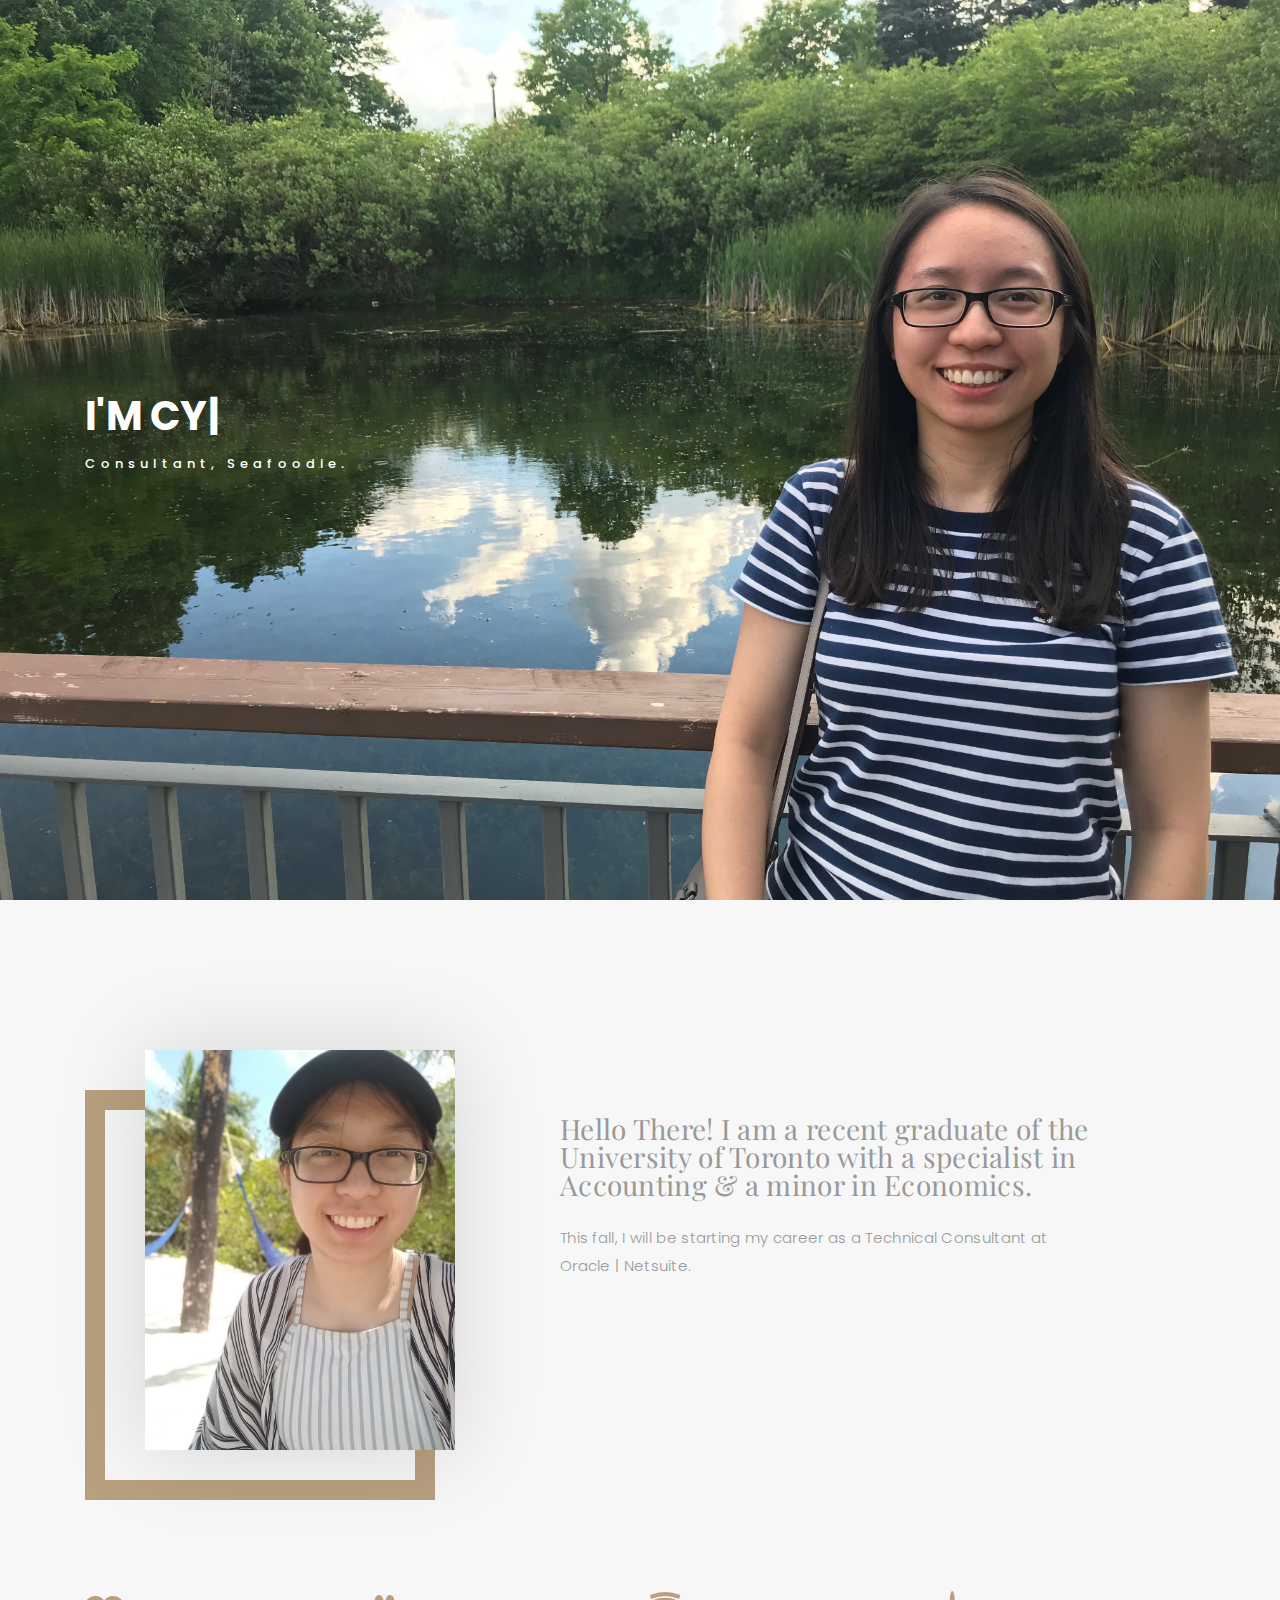
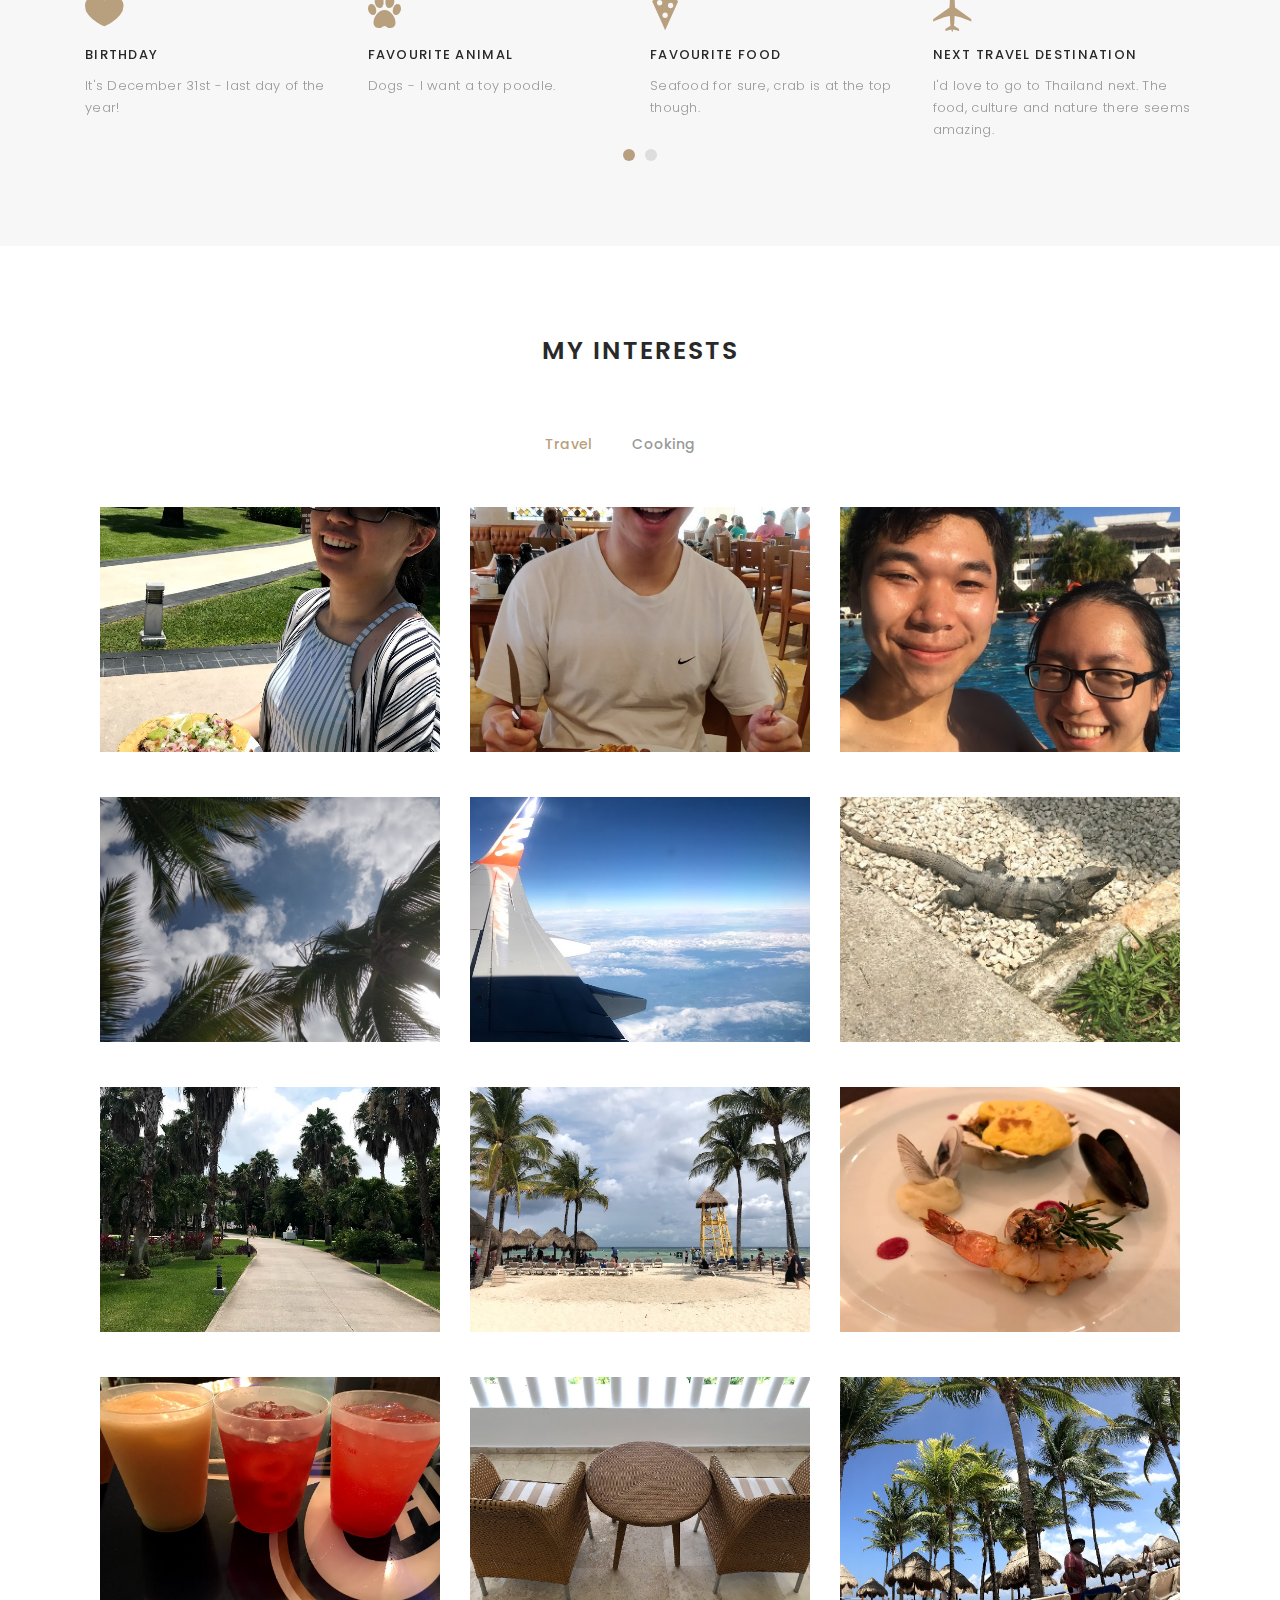
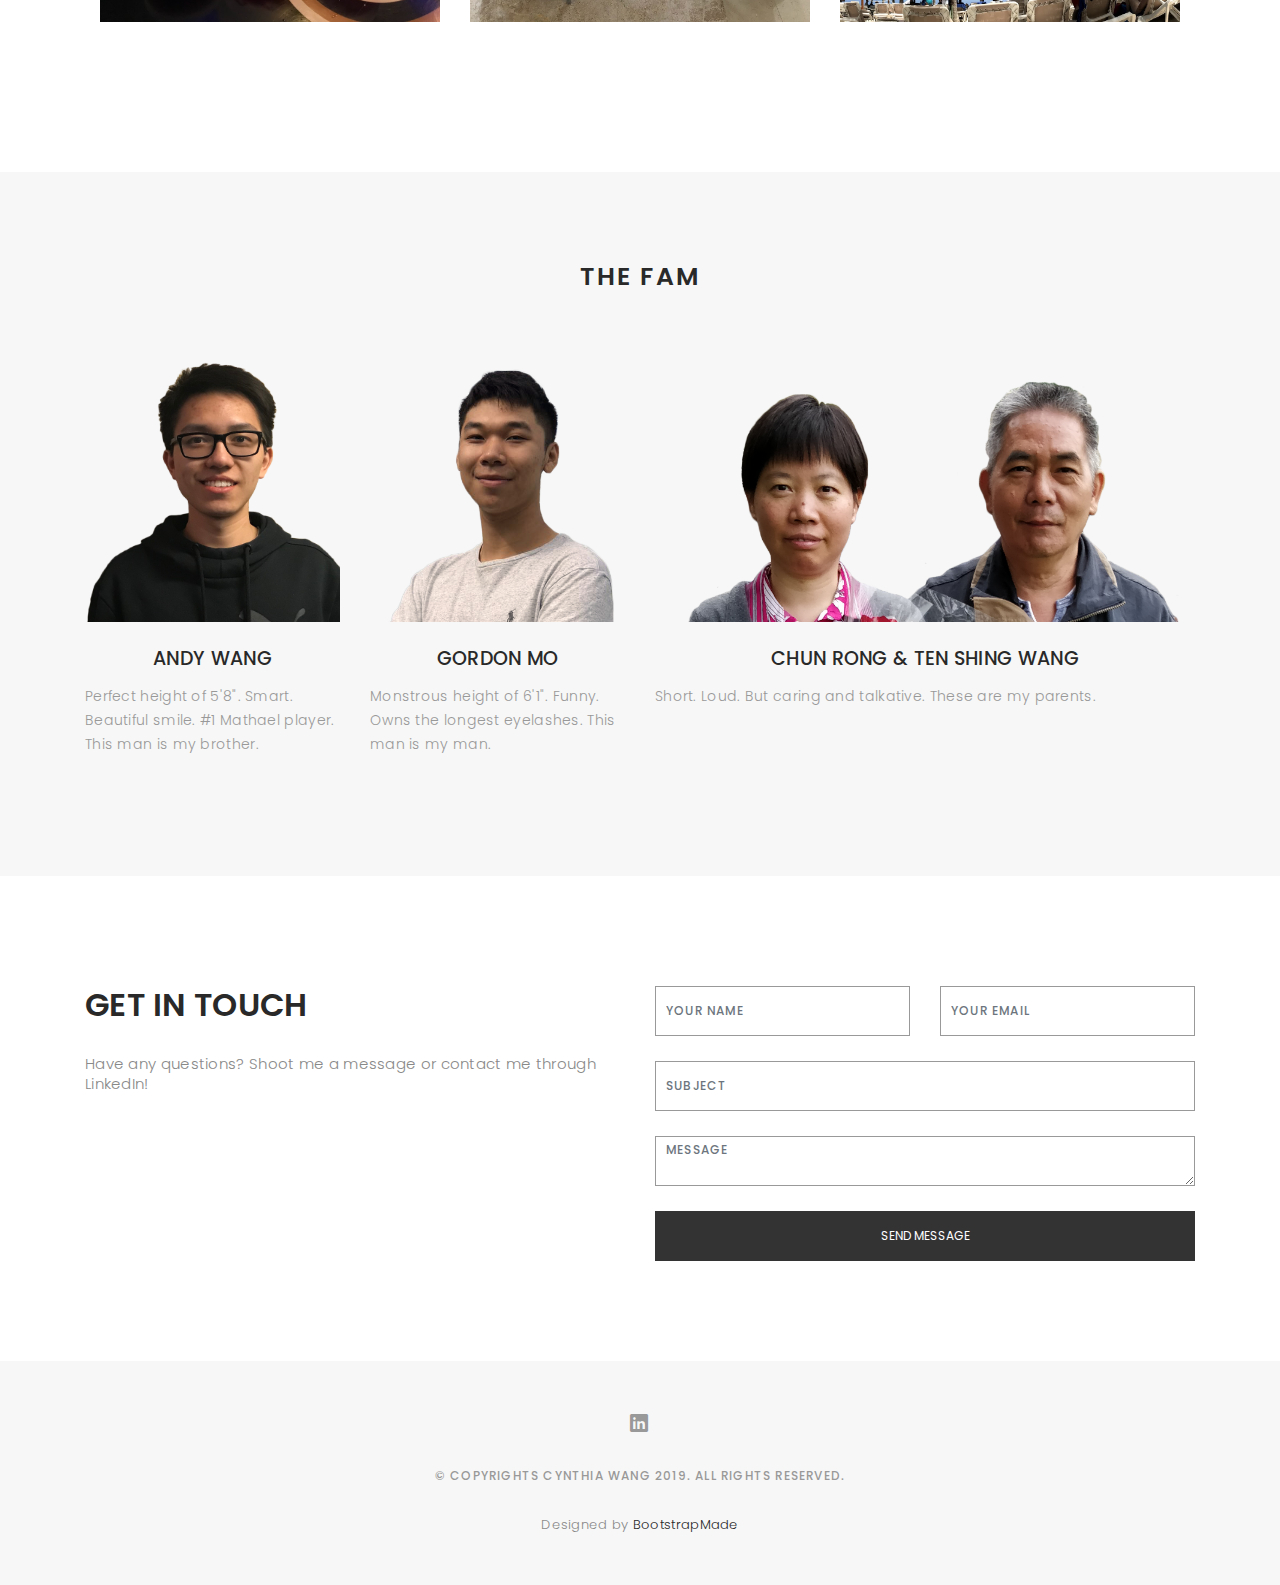
==== commit d22d3854: "Attempting to fix intro image bug" ====
--- a/index.html
+++ b/index.html
@@ -98,7 +98,7 @@
         <div class="col-lg-4 ">
           <div class="div-img-bg">
             <div class="about-img">
-              <img src="/images/Cynthia.jpg" class="img-responsive" alt="me">
+              <img src="images/Cynthia-Intro.jpg" class="img-responsive" alt="me">
             </div>
           </div>
         </div>
@@ -410,7 +410,7 @@
 
             </div>
           </div>
-
+ 
           <div class="col-lg-6">
             <form action="" method="post" role="form" class="contactForm">
               <div class="row">
--- a/css/responsive.css
+++ b/css/responsive.css
@@ -24,7 +24,7 @@
  *  ~~~~~~~~~~~~~~~~~~~~~~~~~~~~~~~~~~~~
  */
 
-@media (min-width: 768px) and (max-width: 991px) {
+@media (min-width: 767px) and (max-width: 991px) {
   /* Navbar */
   nav {
     padding: 10px 15px;
@@ -60,6 +60,7 @@
   #about .div-img-bg .about-img img {
     margin-top: 0%;
     margin-left: calc(0% - 0px);
+    object-position: 0% 30%;
   }
   #about .about-descr .p-heading {
     font-size: 20px;
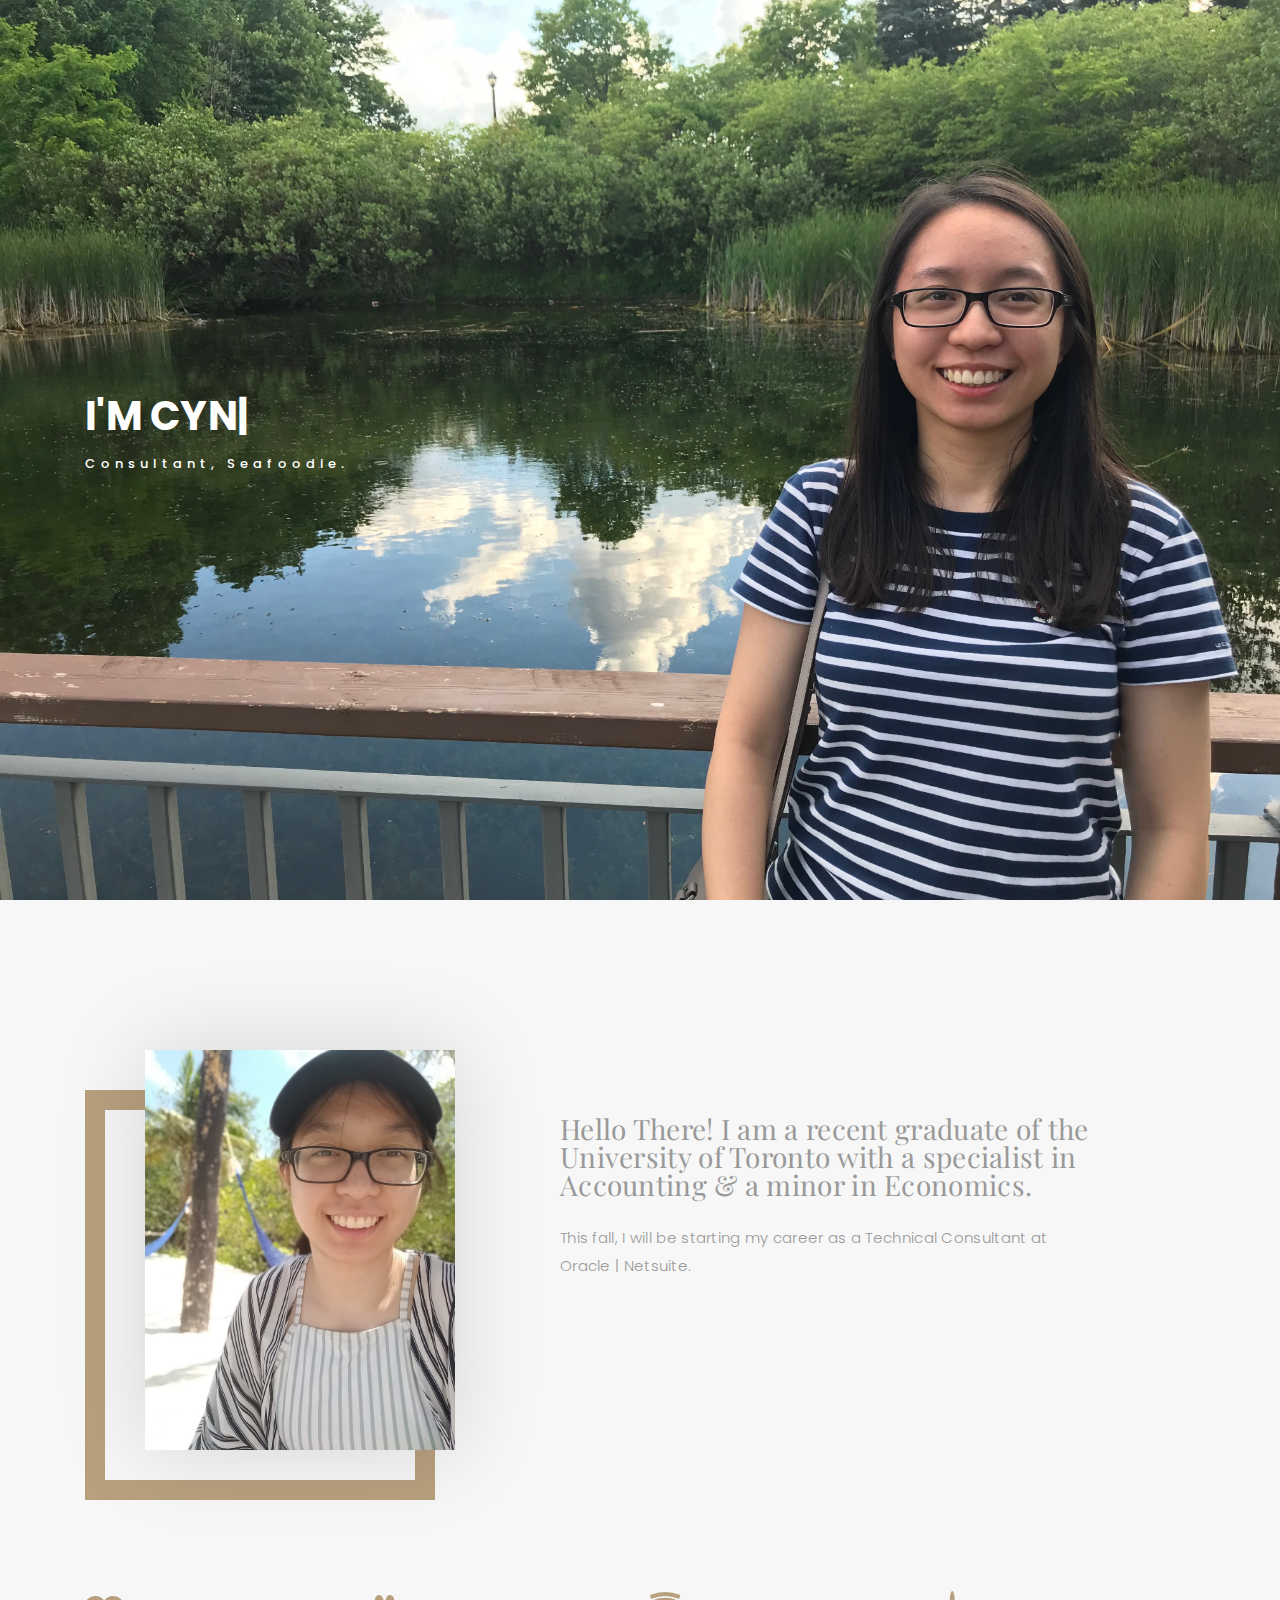
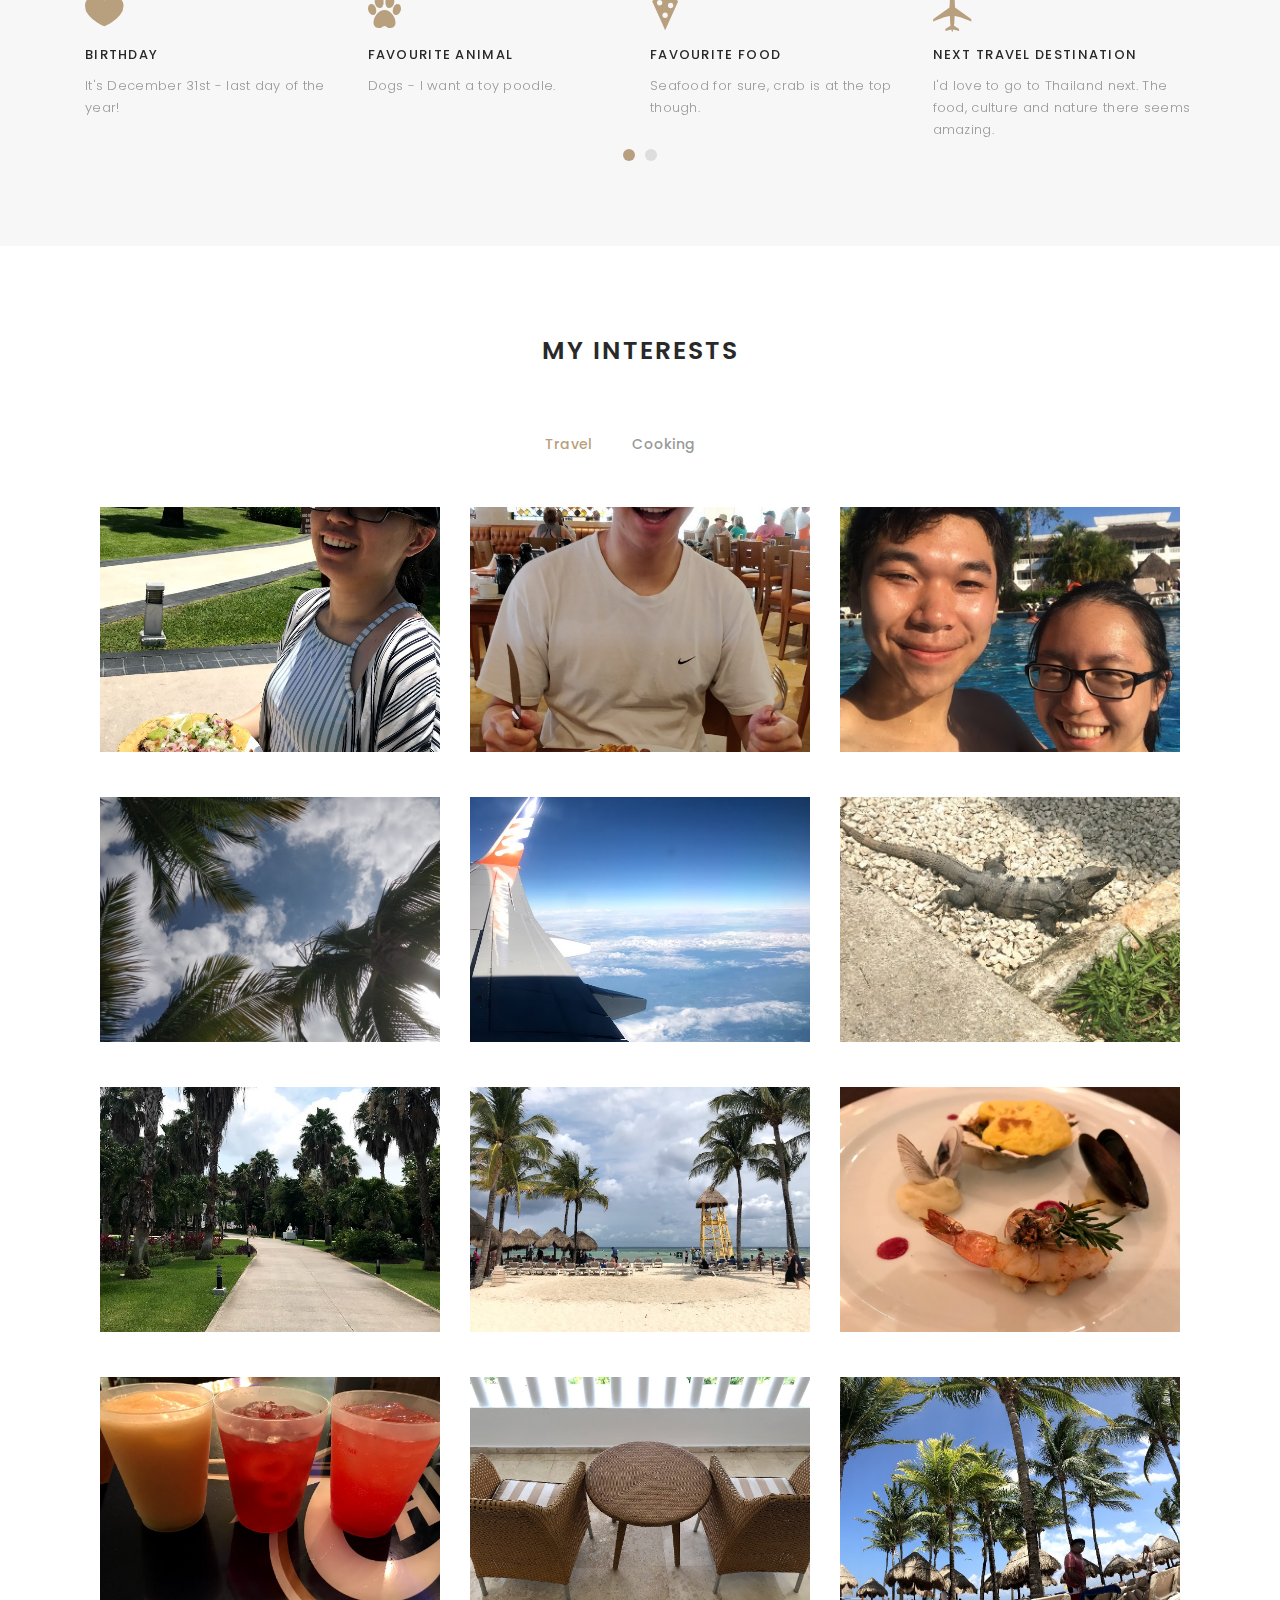
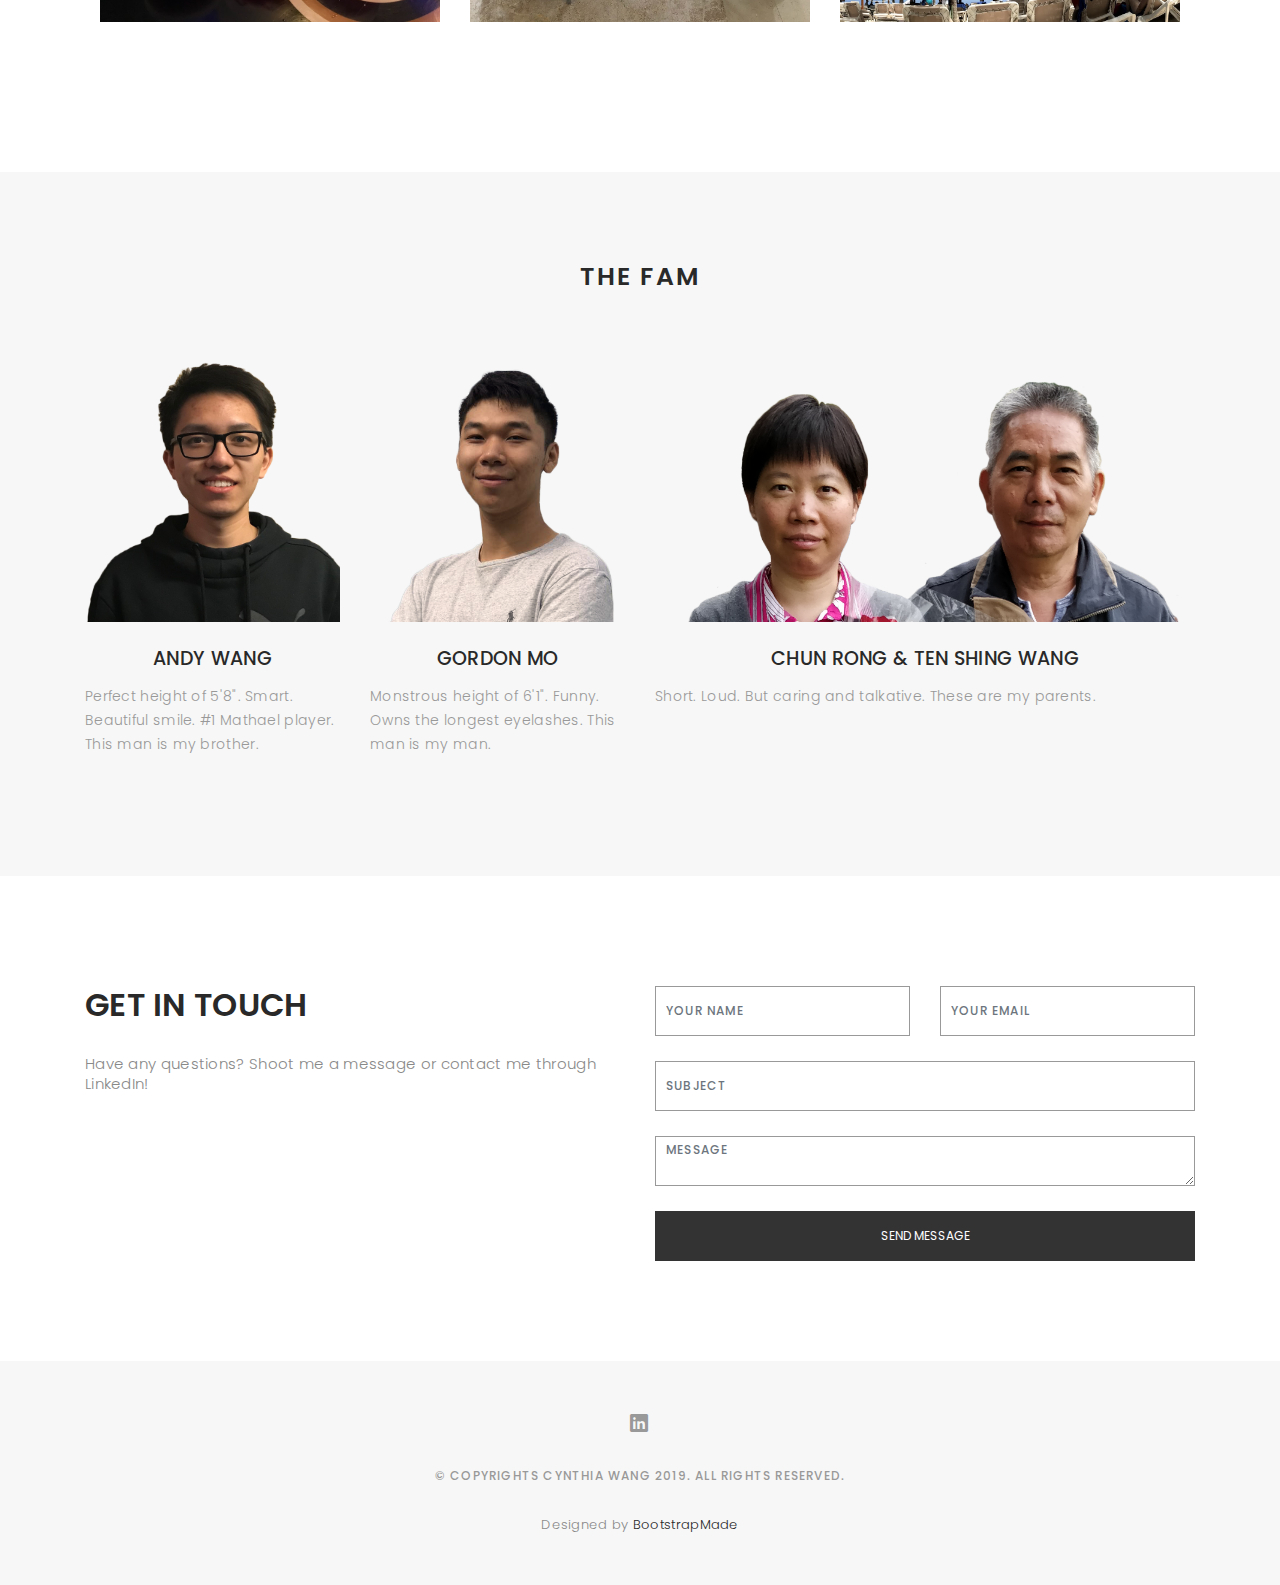
==== commit 5918dd9d: "Testing Contact form" ====
--- a/index.html
+++ b/index.html
@@ -412,7 +412,7 @@
           </div>
  
           <div class="col-lg-6">
-            <form action="" method="post" role="form" class="contactForm">
+            <form enctype="multipart/form-data" id="contact-form" action="" method="post" role="form" class="contactForm">
               <div class="row">
 
                 <div id="sendmessage">Your message has been sent. Thank you!</div>
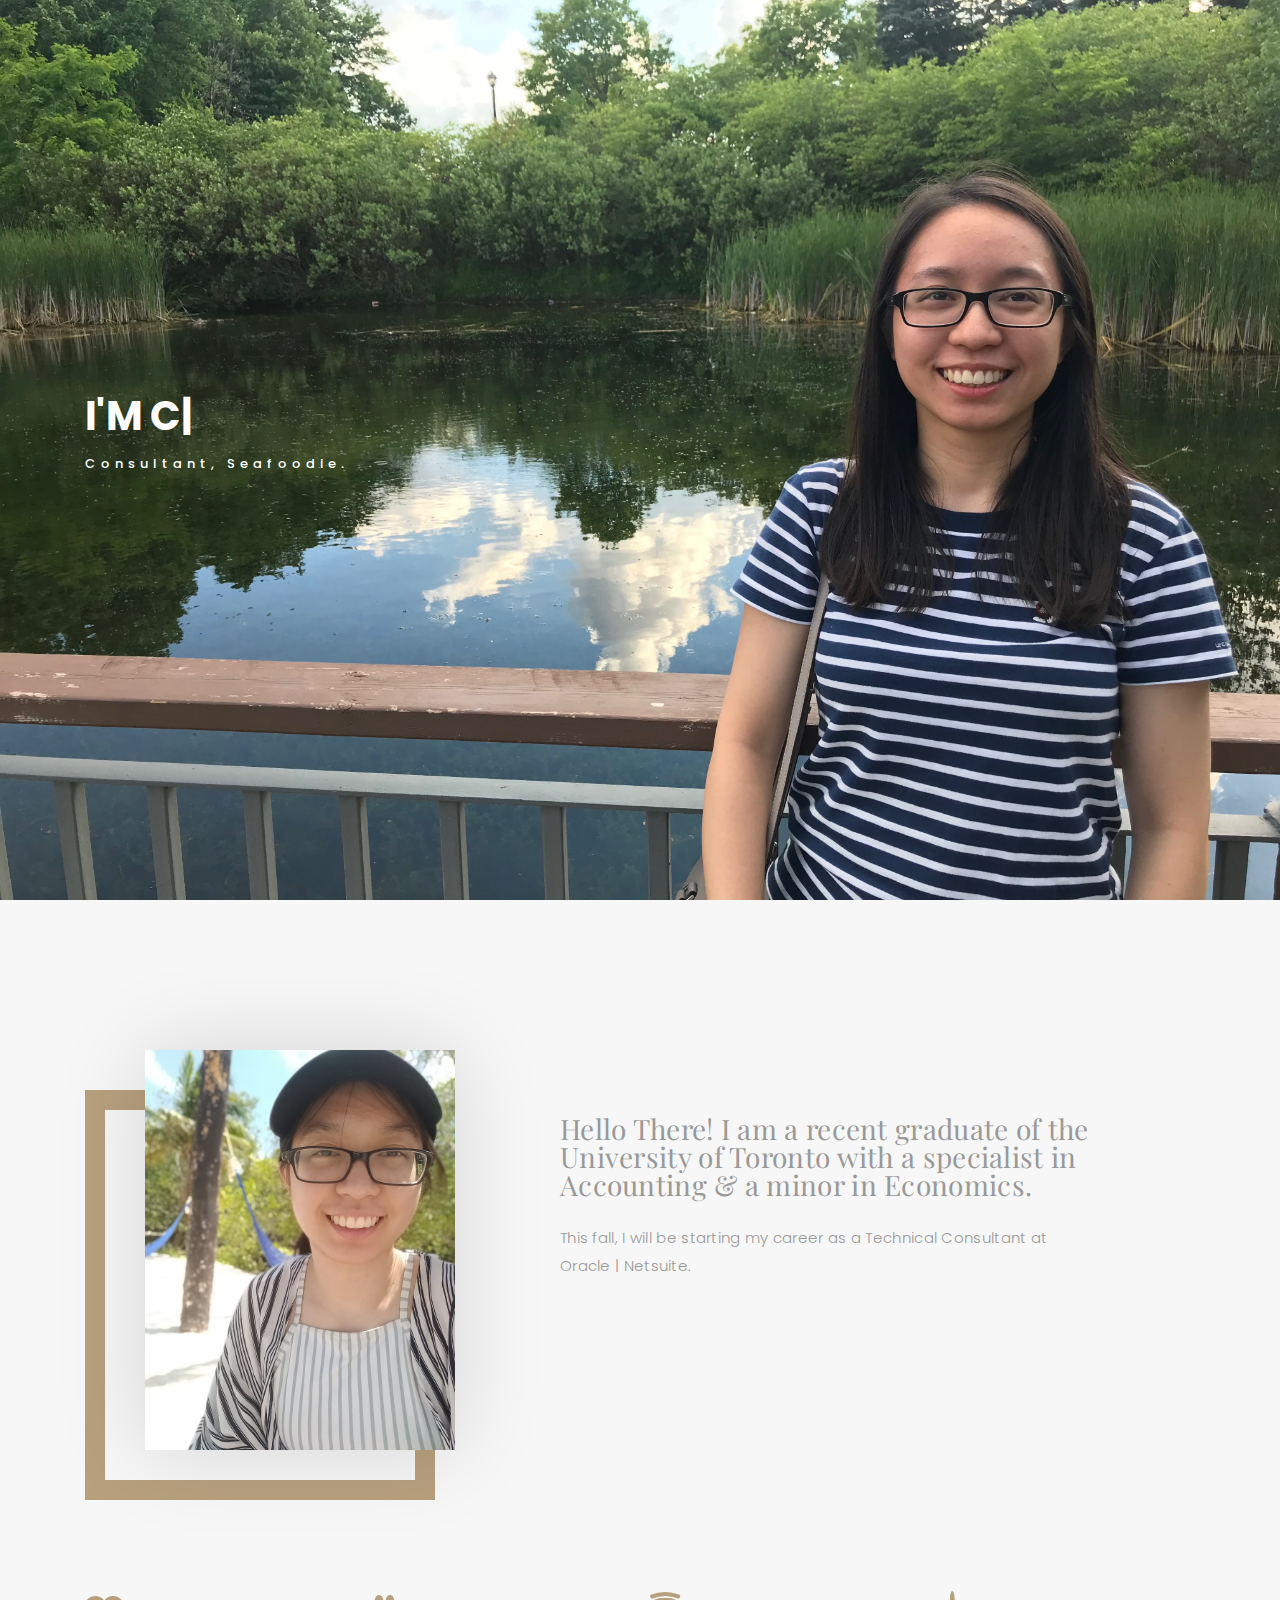
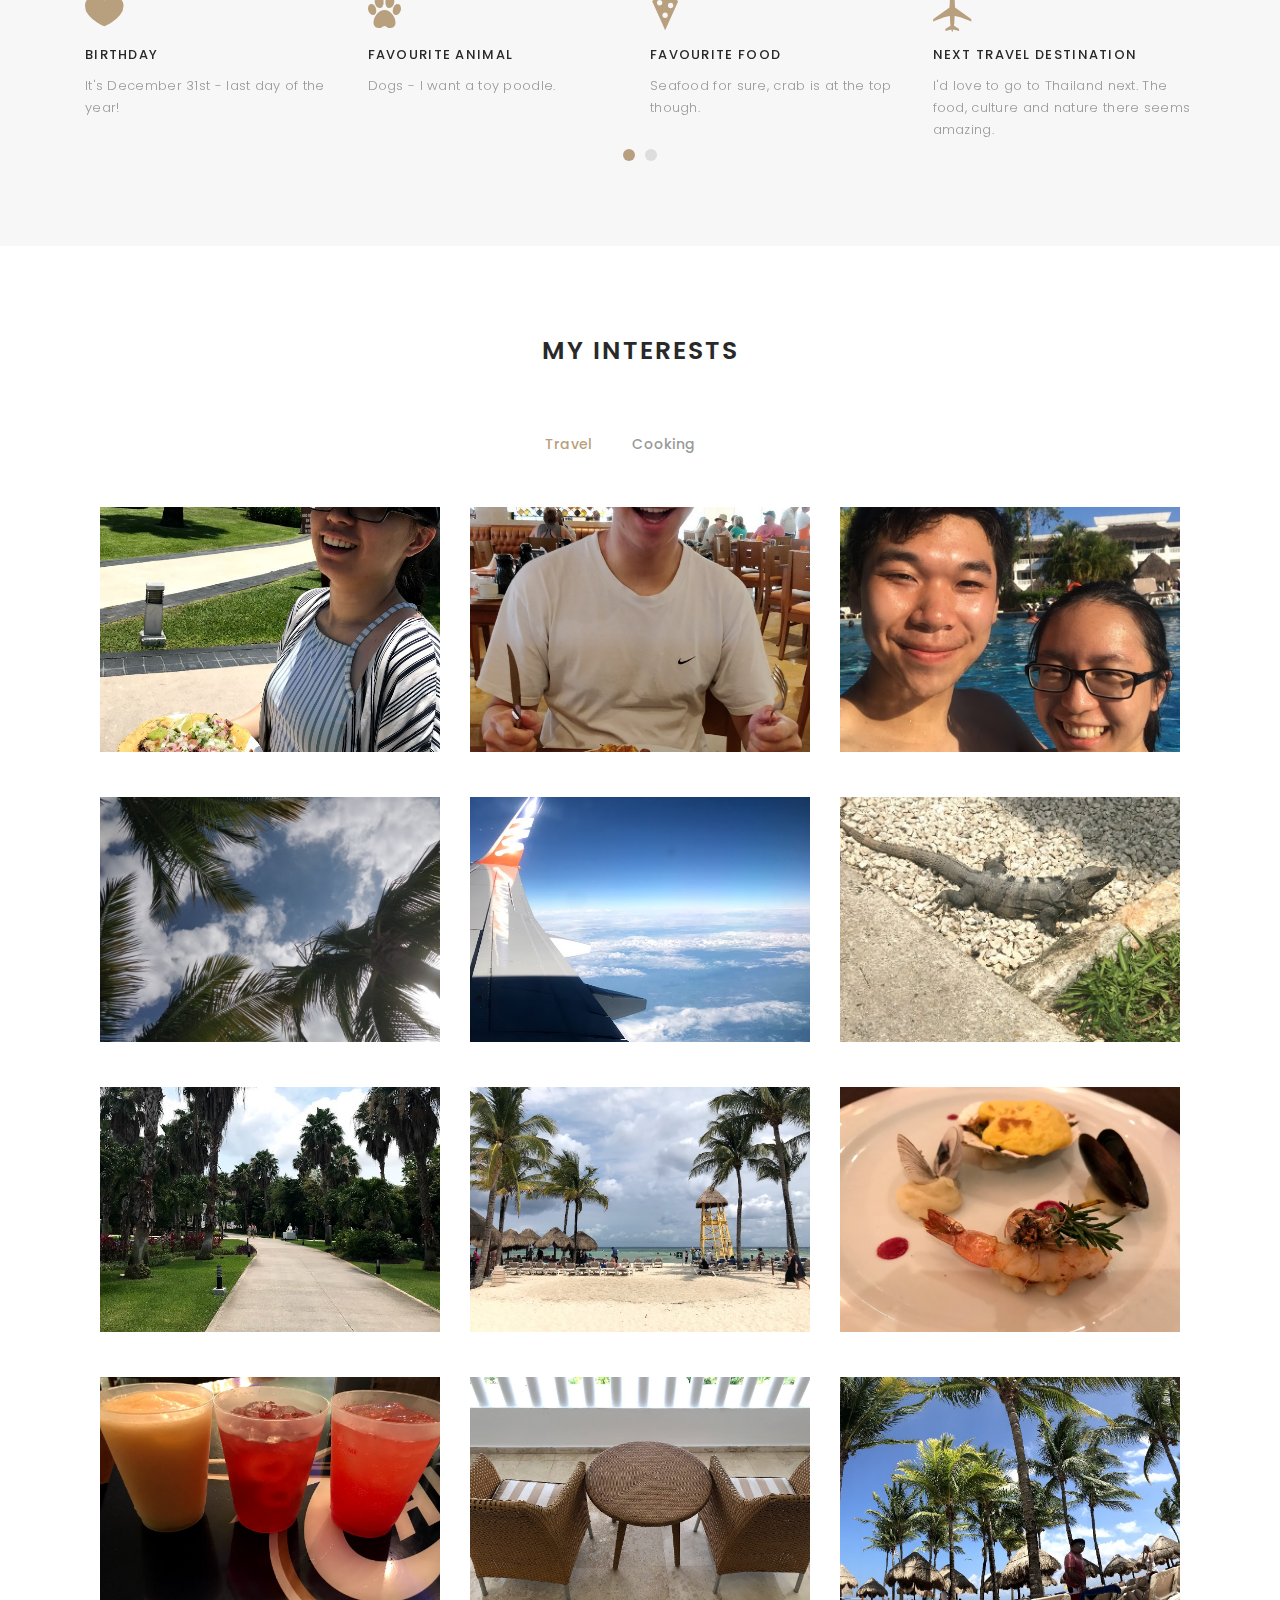
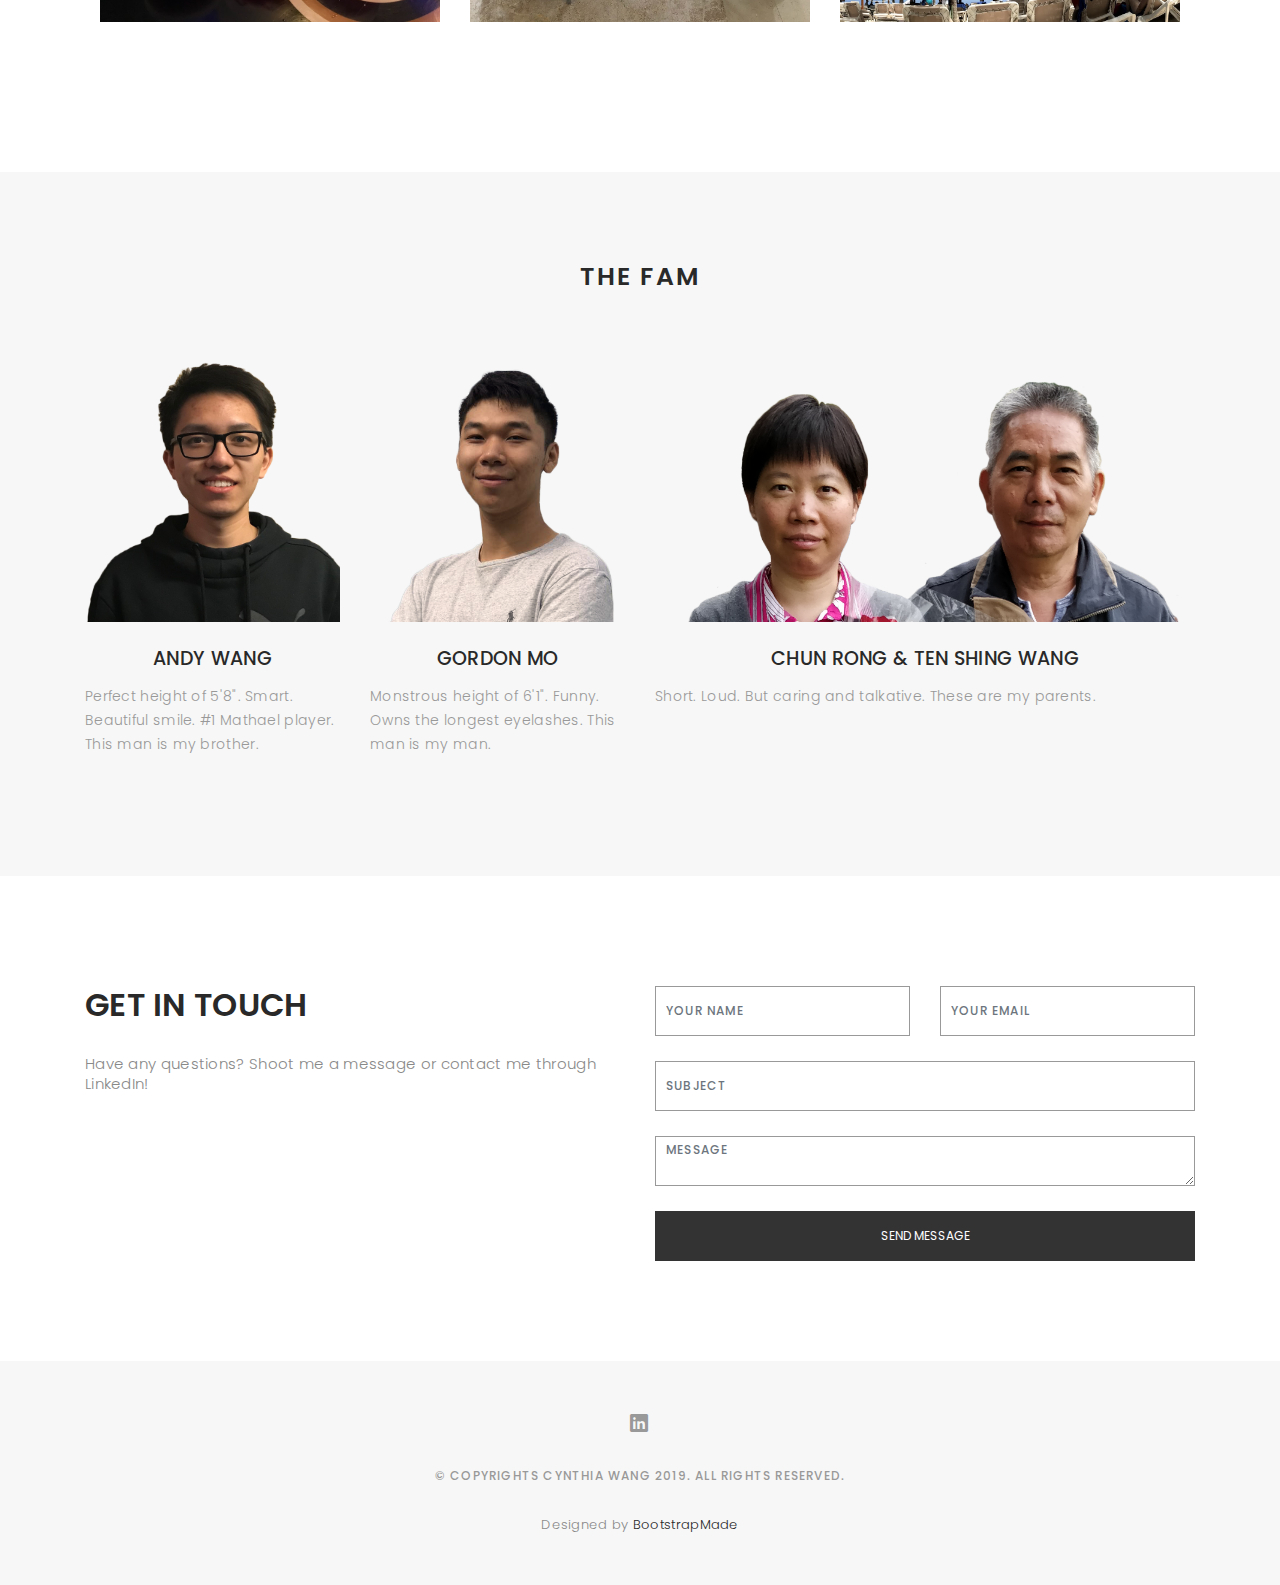
==== commit 98e38824: "undid contact form changes" ====
--- a/index.html
+++ b/index.html
@@ -412,7 +412,7 @@
           </div>
  
           <div class="col-lg-6">
-            <form enctype="multipart/form-data" id="contact-form" action="" method="post" role="form" class="contactForm">
+            <form action="" method="post" role="form" class="contactForm">
               <div class="row">
 
                 <div id="sendmessage">Your message has been sent. Thank you!</div>
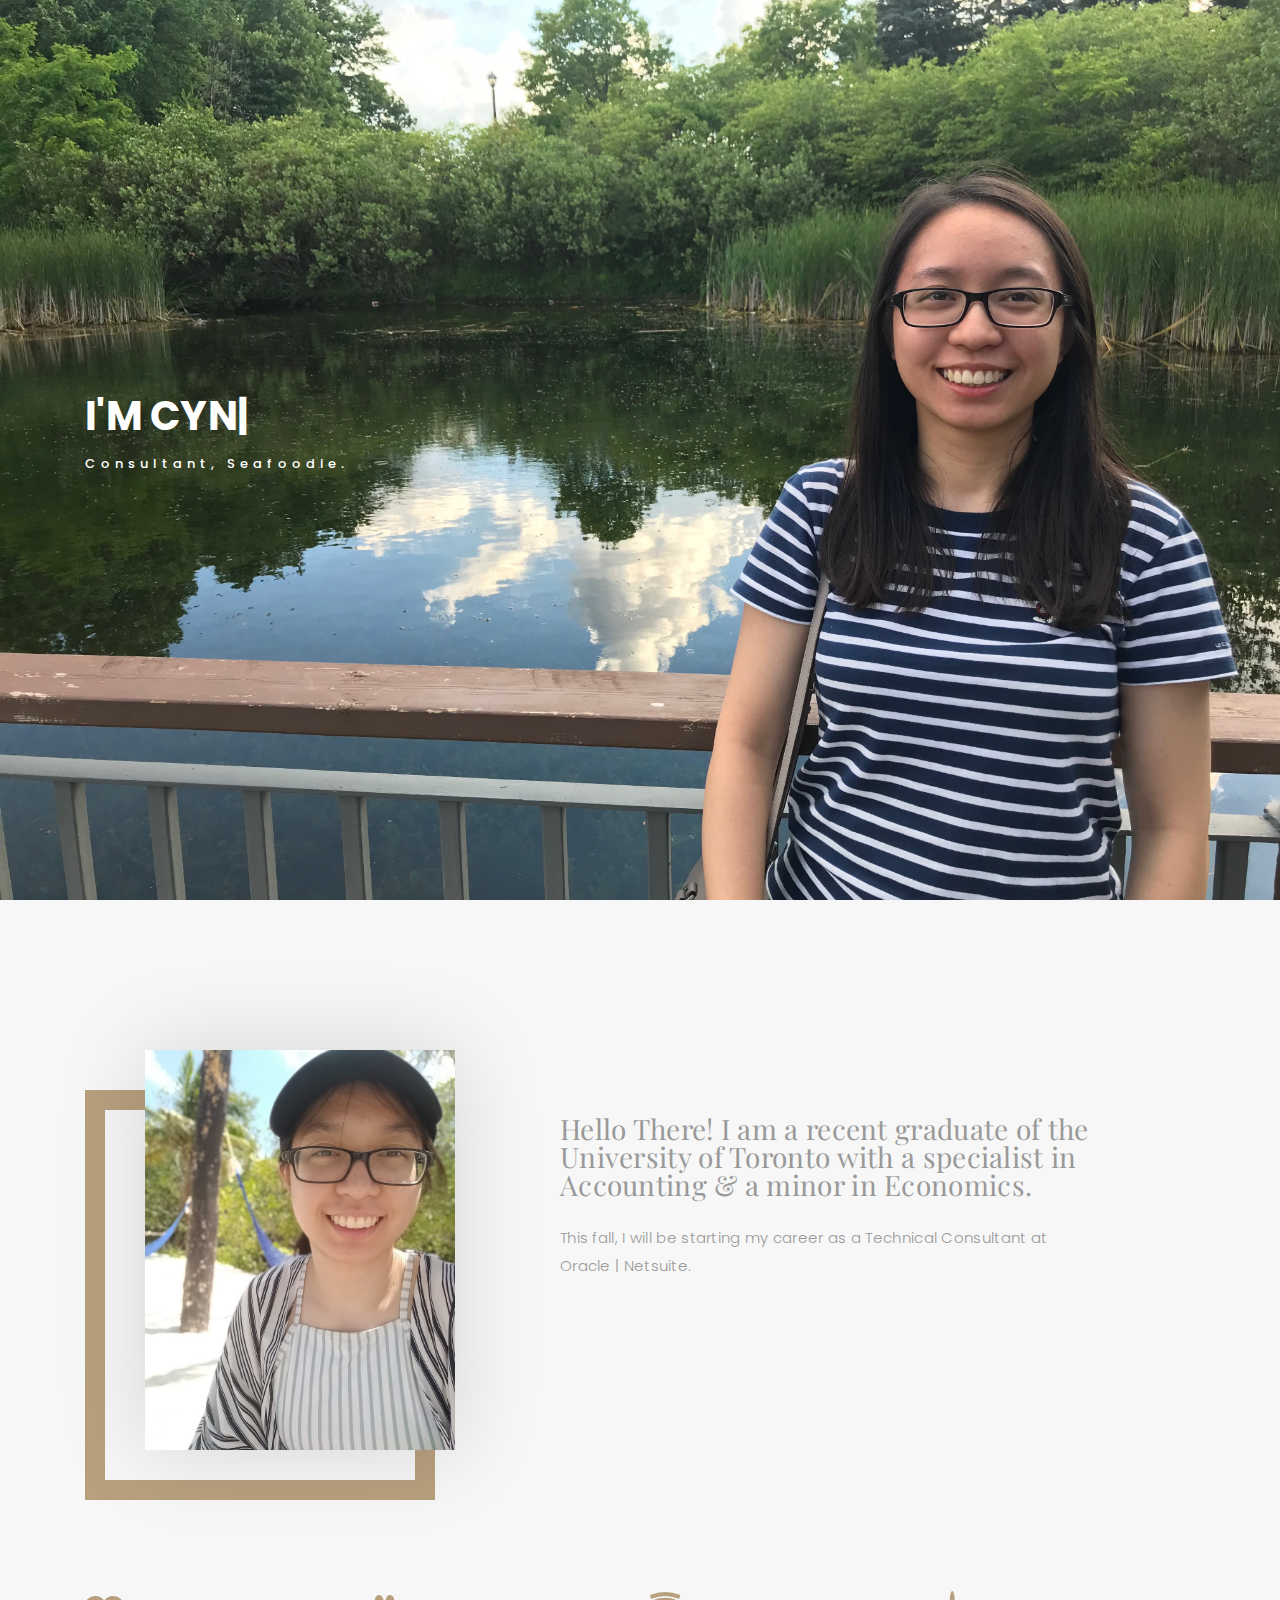
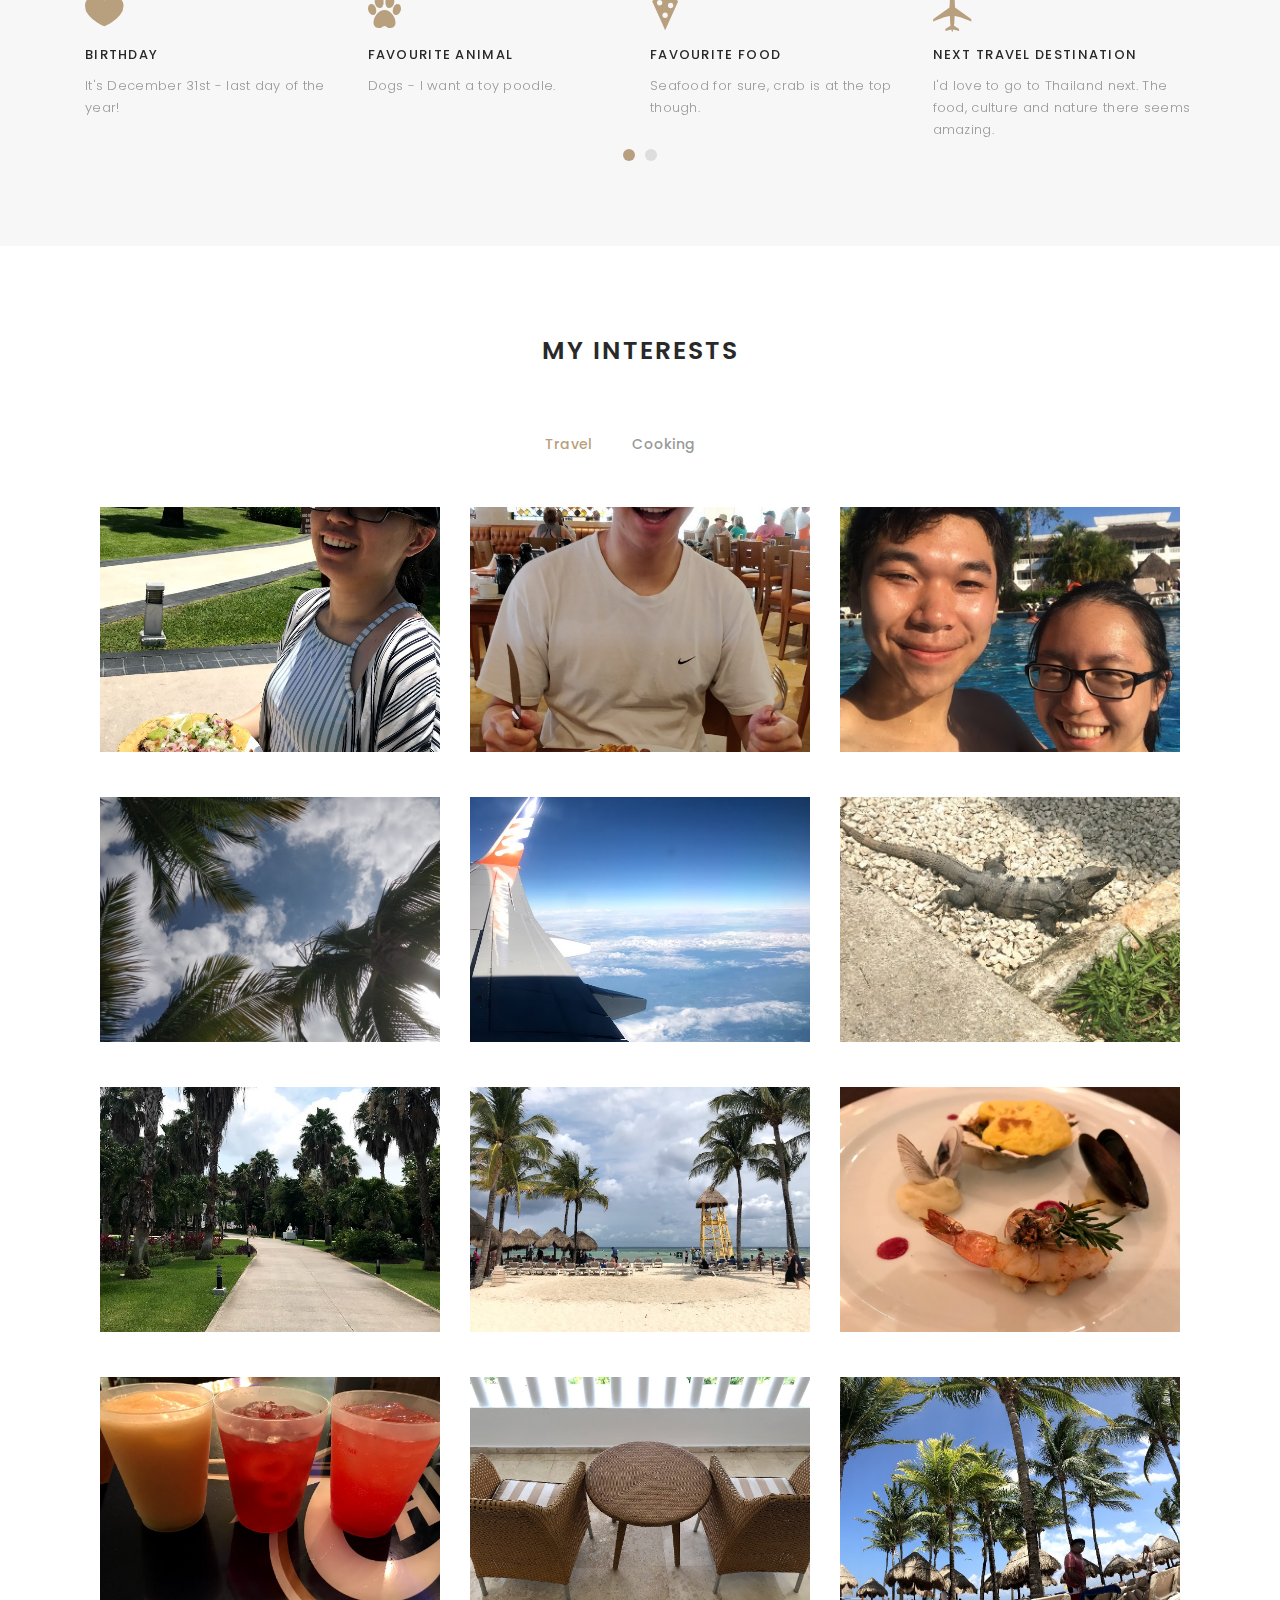
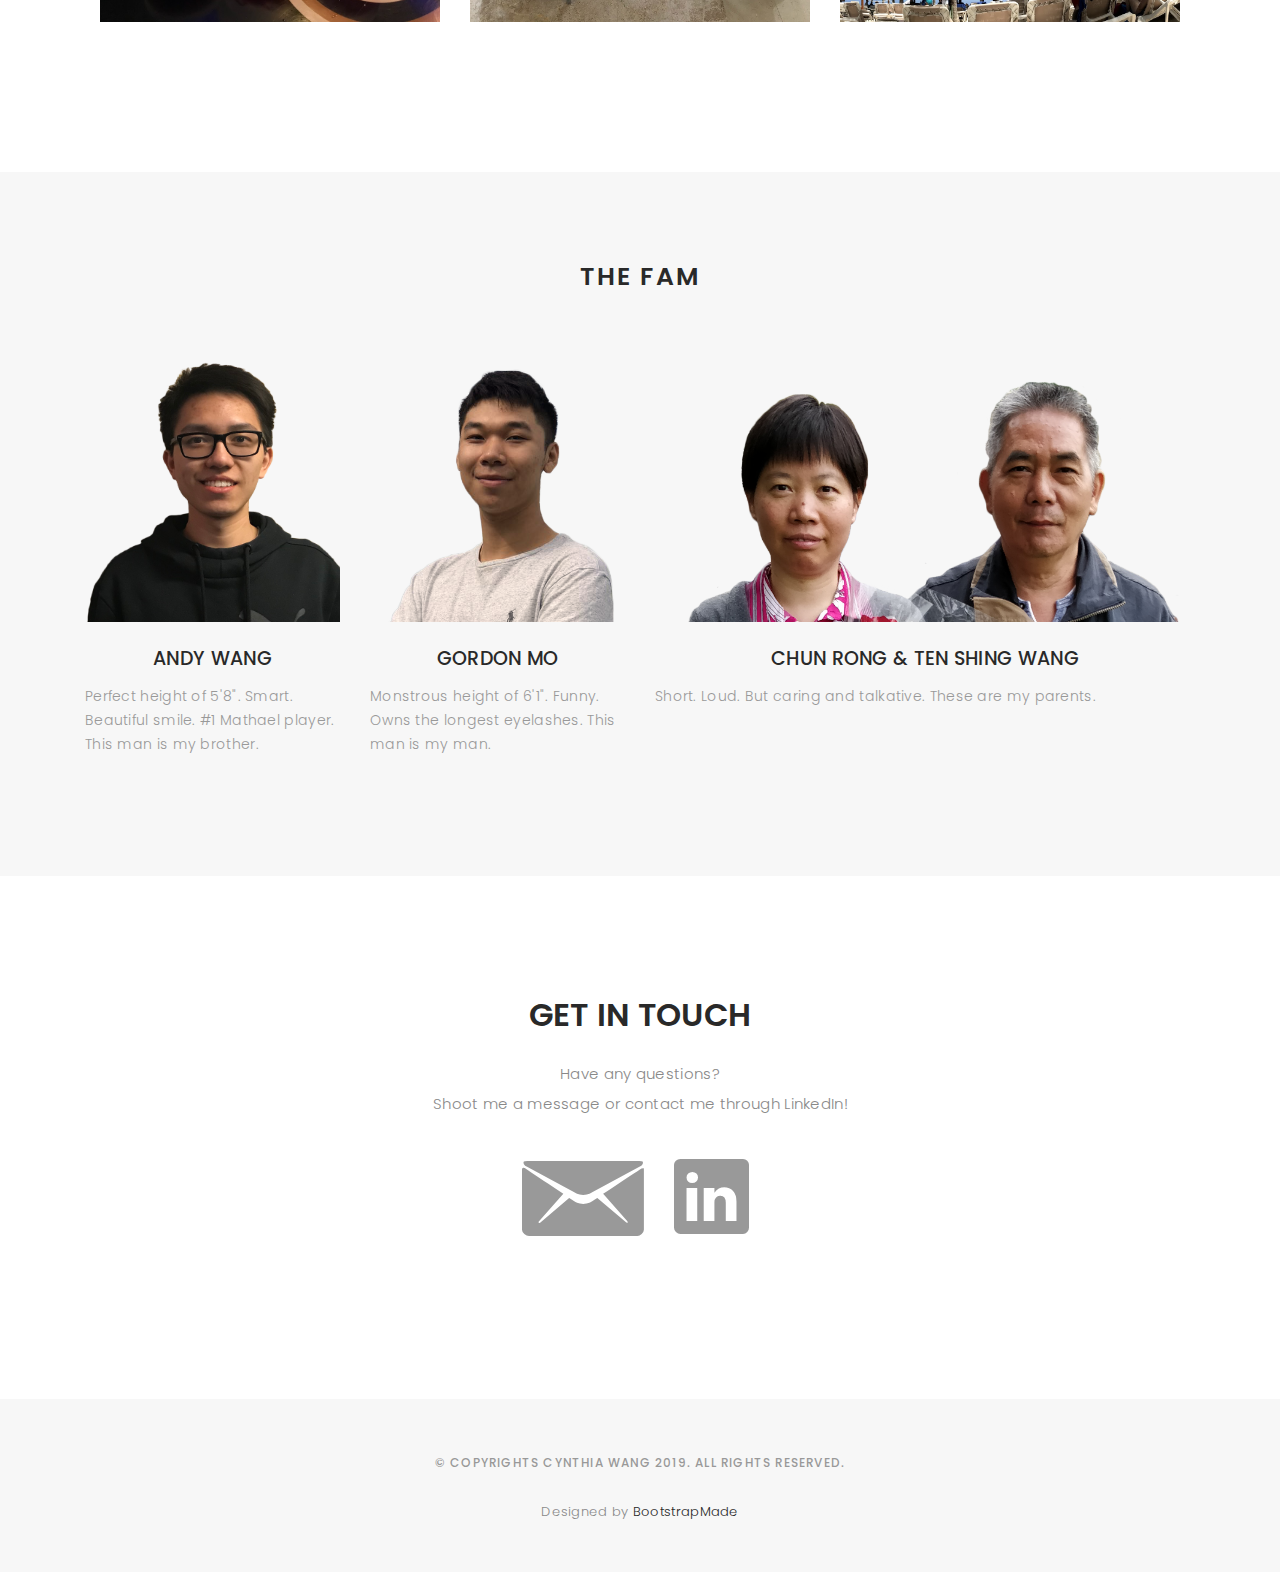
==== commit 18e1b47b: "fixed bugs, changed contact form, bg img responsive" ====
--- a/index.html
+++ b/index.html
@@ -75,7 +75,7 @@
       <div class="header-content">
         <h1><span class="typed"></span></h1>
         <p>Consultant, Seafoodie.</p>
-<!-- 
+        <!-- 
         <ul class="list-unstyled list-social">
           <li><a href="#"><i class="ion-social-facebook"></i></a></li>
           <li><a href="#"><i class="ion-social-twitter"></i></a></li>
@@ -235,48 +235,48 @@
                 <img src="images/interests/Mexico5.jpg" alt="img">
               </a>
             </div>
-            
-            <div class="col-lg-4 col-md-6 portfolio-thumbnail travel">
-                <a class="popup-img" href="images/interests/Mexico6.jpg">
-                  <img src="images/interests/Mexico6.jpg" alt="img">
-                </a>
-              </div>   
-
-            <div class="col-lg-4 col-md-6 portfolio-thumbnail travel">
-                <a class="popup-img" href="images/interests/Mexico7.jpg">
-                  <img src="images/interests/Mexico7.jpg" alt="img">
-                </a>
-              </div>
-                         
-            <div class="col-lg-4 col-md-6 portfolio-thumbnail travel">
-                <a class="popup-img" href="images/interests/Mexico8.jpg">
-                  <img src="images/interests/Mexico8.jpg" alt="img">
-                </a>
-              </div>
-                         
-              <div class="col-lg-4 col-md-6 portfolio-thumbnail travel">
-                  <a class="popup-img" href="images/interests/Mexico9.jpg">
-                    <img src="images/interests/Mexico9.jpg" alt="img">
-                  </a>
-                </div>
-                                         
-            <div class="col-lg-4 col-md-6 portfolio-thumbnail travel">
-                <a class="popup-img" href="images/interests/Mexico10.jpg">
-                  <img src="images/interests/Mexico10.jpg" alt="img">
-                </a>
-              </div>
-                                       
-            <div class="col-lg-4 col-md-6 portfolio-thumbnail travel">
-                <a class="popup-img" href="images/interests/Mexico11.jpg">
-                  <img src="images/interests/Mexico11.jpg" alt="img">
-                </a>
-              </div>
-                                       
-              <div class="col-lg-4 col-md-6 portfolio-thumbnail travel">
-                  <a class="popup-img" href="images/interests/Mexico12.jpg">
-                    <img src="images/interests/Mexico12.jpg" alt="img">
-                  </a>
-                </div>
+
+            <div class="col-lg-4 col-md-6 portfolio-thumbnail travel">
+              <a class="popup-img" href="images/interests/Mexico6.jpg">
+                <img src="images/interests/Mexico6.jpg" alt="img">
+              </a>
+            </div>
+
+            <div class="col-lg-4 col-md-6 portfolio-thumbnail travel">
+              <a class="popup-img" href="images/interests/Mexico7.jpg">
+                <img src="images/interests/Mexico7.jpg" alt="img">
+              </a>
+            </div>
+
+            <div class="col-lg-4 col-md-6 portfolio-thumbnail travel">
+              <a class="popup-img" href="images/interests/Mexico8.jpg">
+                <img src="images/interests/Mexico8.jpg" alt="img">
+              </a>
+            </div>
+
+            <div class="col-lg-4 col-md-6 portfolio-thumbnail travel">
+              <a class="popup-img" href="images/interests/Mexico9.jpg">
+                <img src="images/interests/Mexico9.jpg" alt="img">
+              </a>
+            </div>
+
+            <div class="col-lg-4 col-md-6 portfolio-thumbnail travel">
+              <a class="popup-img" href="images/interests/Mexico10.jpg">
+                <img src="images/interests/Mexico10.jpg" alt="img">
+              </a>
+            </div>
+
+            <div class="col-lg-4 col-md-6 portfolio-thumbnail travel">
+              <a class="popup-img" href="images/interests/Mexico11.jpg">
+                <img src="images/interests/Mexico11.jpg" alt="img">
+              </a>
+            </div>
+
+            <div class="col-lg-4 col-md-6 portfolio-thumbnail travel">
+              <a class="popup-img" href="images/interests/Mexico12.jpg">
+                <img src="images/interests/Mexico12.jpg" alt="img">
+              </a>
+            </div>
 
             <div class="col-lg-4 col-md-6 portfolio-thumbnail cooking">
               <a class="popup-img" href="images/interests/homeFood1.jpg">
@@ -347,7 +347,8 @@
               <div class="journal-txt">
 
                 <h4 class="text-center"><a>ANDY WANG</a></h4>
-                <p class="separator">Perfect height of 5'8". Smart. Beautiful smile. #1 Mathael player. This man is my brother.</p>
+                <p class="separator">Perfect height of 5'8". Smart. Beautiful smile. #1 Mathael player. This man is my
+                  brother.</p>
 
               </div>
 
@@ -363,7 +364,8 @@
               <div class="journal-txt">
 
                 <h4 class="text-center"><a>GORDON MO</a></h4>
-                <p class="separator">Monstrous height of 6'1". Funny. Owns the longest eyelashes. This man is my man.</p>
+                <p class="separator">Monstrous height of 6'1". Funny. Owns the longest eyelashes. This man is my man.
+                </p>
 
               </div>
 
@@ -399,19 +401,31 @@
       <div class="contact-block1">
         <div class="row">
 
-          <div class="col-lg-6">
+          <div class="col-lg-12">
             <div class="contact-contact">
 
-              <h2 class="mb-30">GET IN TOUCH</h2>
-
-              <ul class="contact-details">
-                <li><span>Have any questions? Shoot me a message or contact me through LinkedIn!</span></li>
+              <h2 class="mb-30 text-center">GET IN TOUCH</h2>
+
+              <ul class="contact-details text-center">
+                <li><span>Have any questions? </span></li>
+                <li><span>Shoot me a message or contact me through LinkedIn! </span></li>
               </ul>
 
-            </div>
-          </div>
- 
-          <div class="col-lg-6">
+              <div class="socials-media text-center">
+
+                <ul class="list-unstyled">
+                  <li><a href="mailto:cynthiia.wang@hotmail.com"><i
+                        class="ion-email"></i></a></li>
+                  <li class="linkedin-item"><a href="https://www.linkedin.com/in/cynthia-wang-04b52086/" target="_blank"><i
+                        class="ion-social-linkedin"></i></a></li>
+                </ul>
+
+              </div>
+
+            </div>
+          </div>
+
+          <!-- <div class="col-lg-6">
             <form action="" method="post" role="form" class="contactForm">
               <div class="row">
 
@@ -456,7 +470,7 @@
 
               </div>
             </form>
-          </div>
+          </div> -->
         </div>
       </div>
     </div>
@@ -467,13 +481,14 @@
   <!-- start section footer -->
   <div id="footer" class="text-center">
     <div class="container">
-      <div class="socials-media text-center">
+      <!--       <div class="socials-media text-center">
 
         <ul class="list-unstyled">
-          <li><a href="https://www.linkedin.com/in/cynthia-wang-04b52086/" target="_blank"><i class="ion-social-linkedin"></i></a></li>
+          <li><a href="https://www.linkedin.com/in/cynthia-wang-04b52086/" target="_blank"><i
+                class="ion-social-linkedin"></i></a></li>
         </ul>
 
-      </div>
+      </div> -->
 
       <p>&copy; Copyrights Cynthia Wang 2019. All rights reserved.</p>
 
--- a/css/style.css
+++ b/css/style.css
@@ -538,7 +538,7 @@
   height: auto;
   width: 100%;
   padding-bottom: 100px;
-  padding-top: 110px;
+  padding-top: 120px;
 }
 
 .contact-details {
@@ -588,6 +588,51 @@
   font-size: 13px;
 }
 
+#contact .socials-media {
+  width: 100%;
+}
+
+#contact .socials-media ul {
+  display: inline-block;
+  float: none;
+  margin: 0 0 20px 0;
+}
+
+#contact .socials-media ul li {
+  float: left;
+  margin-left: 10px;
+  margin-right: 10px;
+}
+
+#contact .socials-media ul li a {
+  font-size:100px;
+  color: #999;
+  letter-spacing: 0.1em;
+  font-weight: 500;
+  background: transparent;
+  text-transform: uppercase;
+  -moz-transition: all 0.5s ease-in-out 0s;
+  -ms-transition: all 0.5s ease-in-out 0s;
+  -o-transition: all 0.5s ease-in-out 0s;
+  -webkit-transition: all 0.5s ease-in-out 0s;
+  transition: all 0.5s ease-in-out 0s;
+}
+#contact .socials-media ul li a .ion-email {
+  font-size:150px;
+}
+#contact .socials-media ul .linkedin-item {
+  padding-top:23px;
+}
+
+#contact .socials-media ul li a:hover {
+  color: #b8a07e;
+  -moz-transition: all 0.5s ease-in-out 0s;
+  -ms-transition: all 0.5s ease-in-out 0s;
+  -o-transition: all 0.5s ease-in-out 0s;
+  -webkit-transition: all 0.5s ease-in-out 0s;
+  transition: all 0.5s ease-in-out 0s;
+}
+
 /*-----------------------------------------------------------------------------------*/
 /*  Footer
 /*-----------------------------------------------------------------------------------*/
--- a/css/responsive.css
+++ b/css/responsive.css
@@ -27,7 +27,7 @@
 @media (min-width: 767px) and (max-width: 991px) {
   /* Navbar */
   nav {
-    padding: 10px 15px;
+    padding: 5px 15px;
   }
   .nav-menu {
     margin-top: 40px;
@@ -102,7 +102,7 @@
 @media (max-width: 767px) {
   /* Navbar */
   nav {
-    padding: 20px 15px;
+    padding: 5px 15px;
   }
   .nav-menu {
     margin-top: 40px;
@@ -176,7 +176,7 @@
 @media (max-width: 600px) {
   /* Navbar */
   nav {
-    padding: 20px 15px;
+    padding: 5px 15px;
   }
   .nav-menu {
     margin-top: 40px;
@@ -199,6 +199,9 @@
     padding-top: 15px;
     display: block;
   }
+  #header {
+    background-position: 70% top;
+  }
   /* About */
   .head-info .header-content h1 {
     font-size: 32px;
@@ -250,7 +253,7 @@
 @media (max-width: 480px) {
   /* Navbar */
   nav {
-    padding: 20px 15px;
+    padding: 5px 15px;
   }
   .nav-menu {
     margin-top: 40px;
@@ -273,6 +276,9 @@
     padding-top: 15px;
     display: block;
   }
+  #header {
+    background-position: 70% top;
+  }
   /* About */
   .head-info .header-content h1 {
     font-size: 32px;
@@ -323,7 +329,7 @@
 @media (max-width: 320px) {
   /* Navbar */
   nav {
-    padding: 20px 15px;
+    padding: 5px 15px;
   }
   .nav-menu {
     margin-top: 40px;
@@ -346,6 +352,9 @@
     padding-top: 15px;
     display: block;
   }
+  #header {
+    background-position: 70% top;
+  }
   /* About */
   .head-info .header-content h1 {
     font-size: 32px;
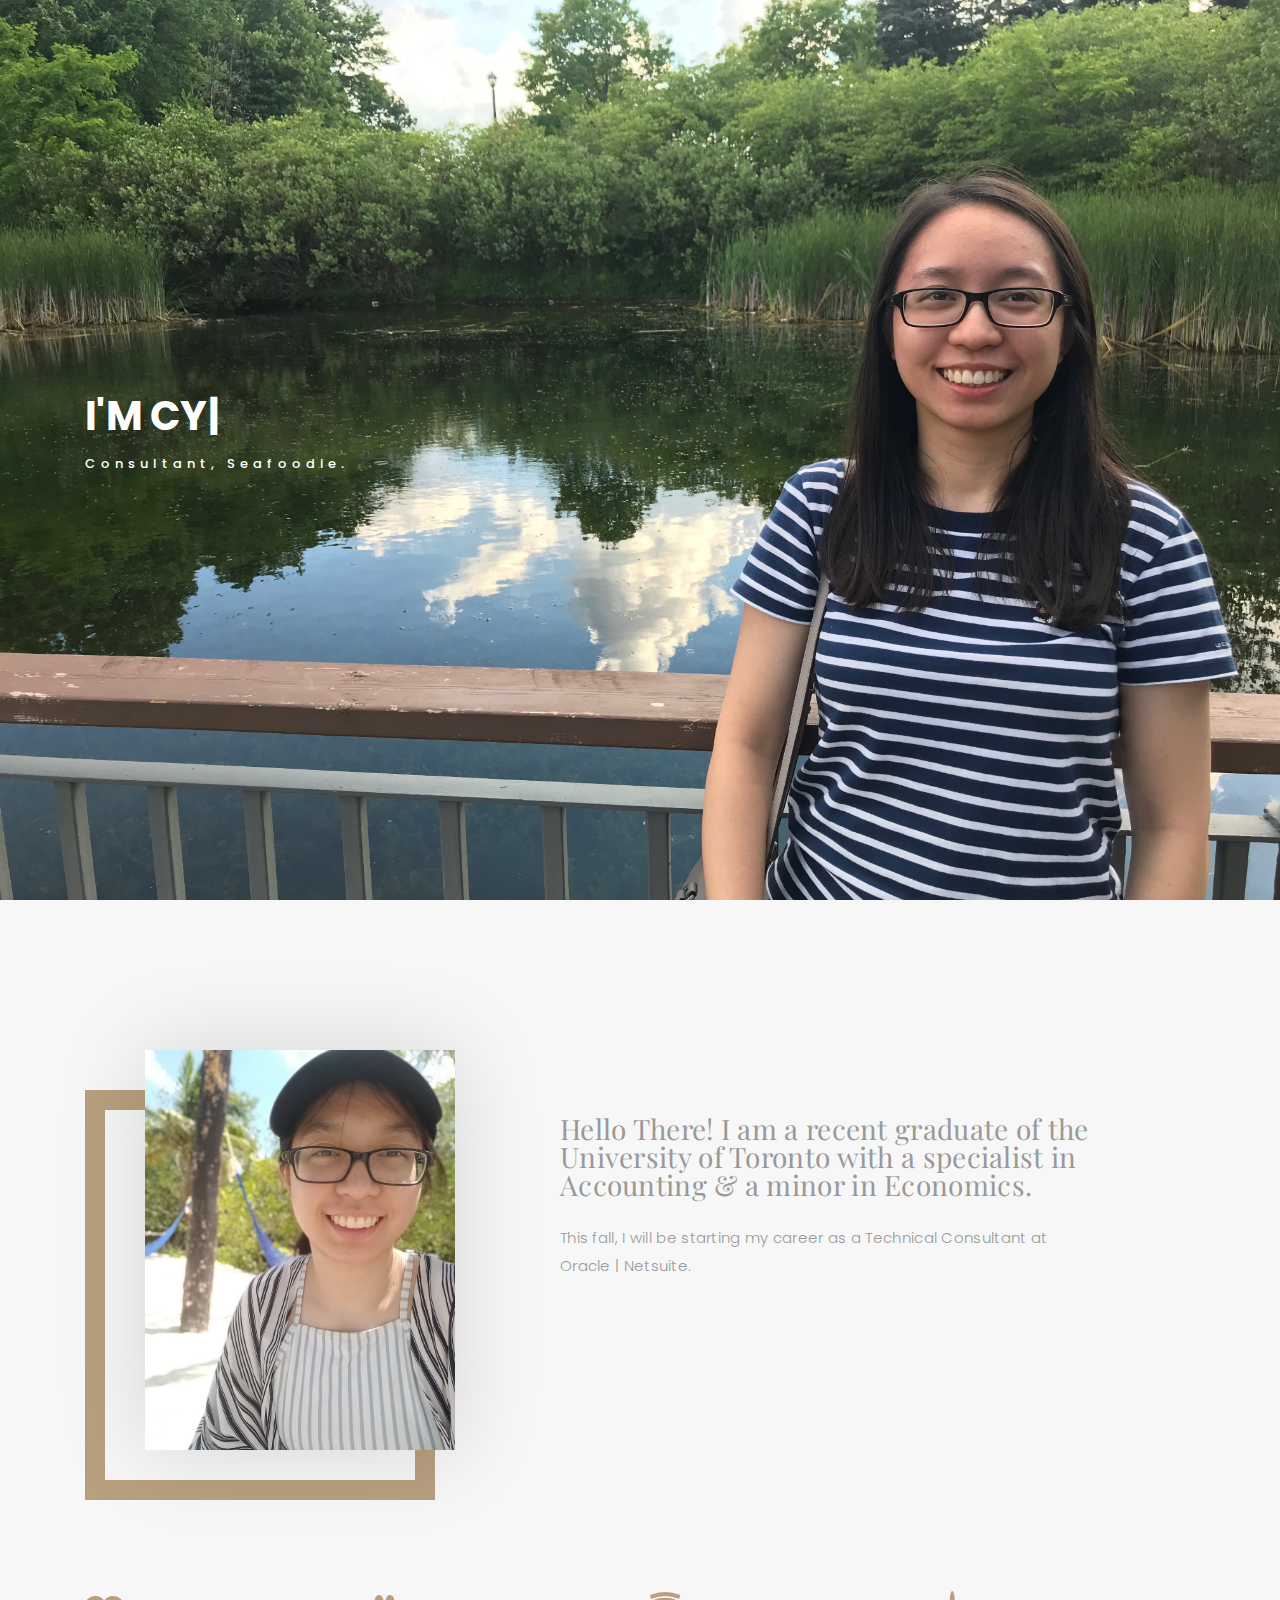
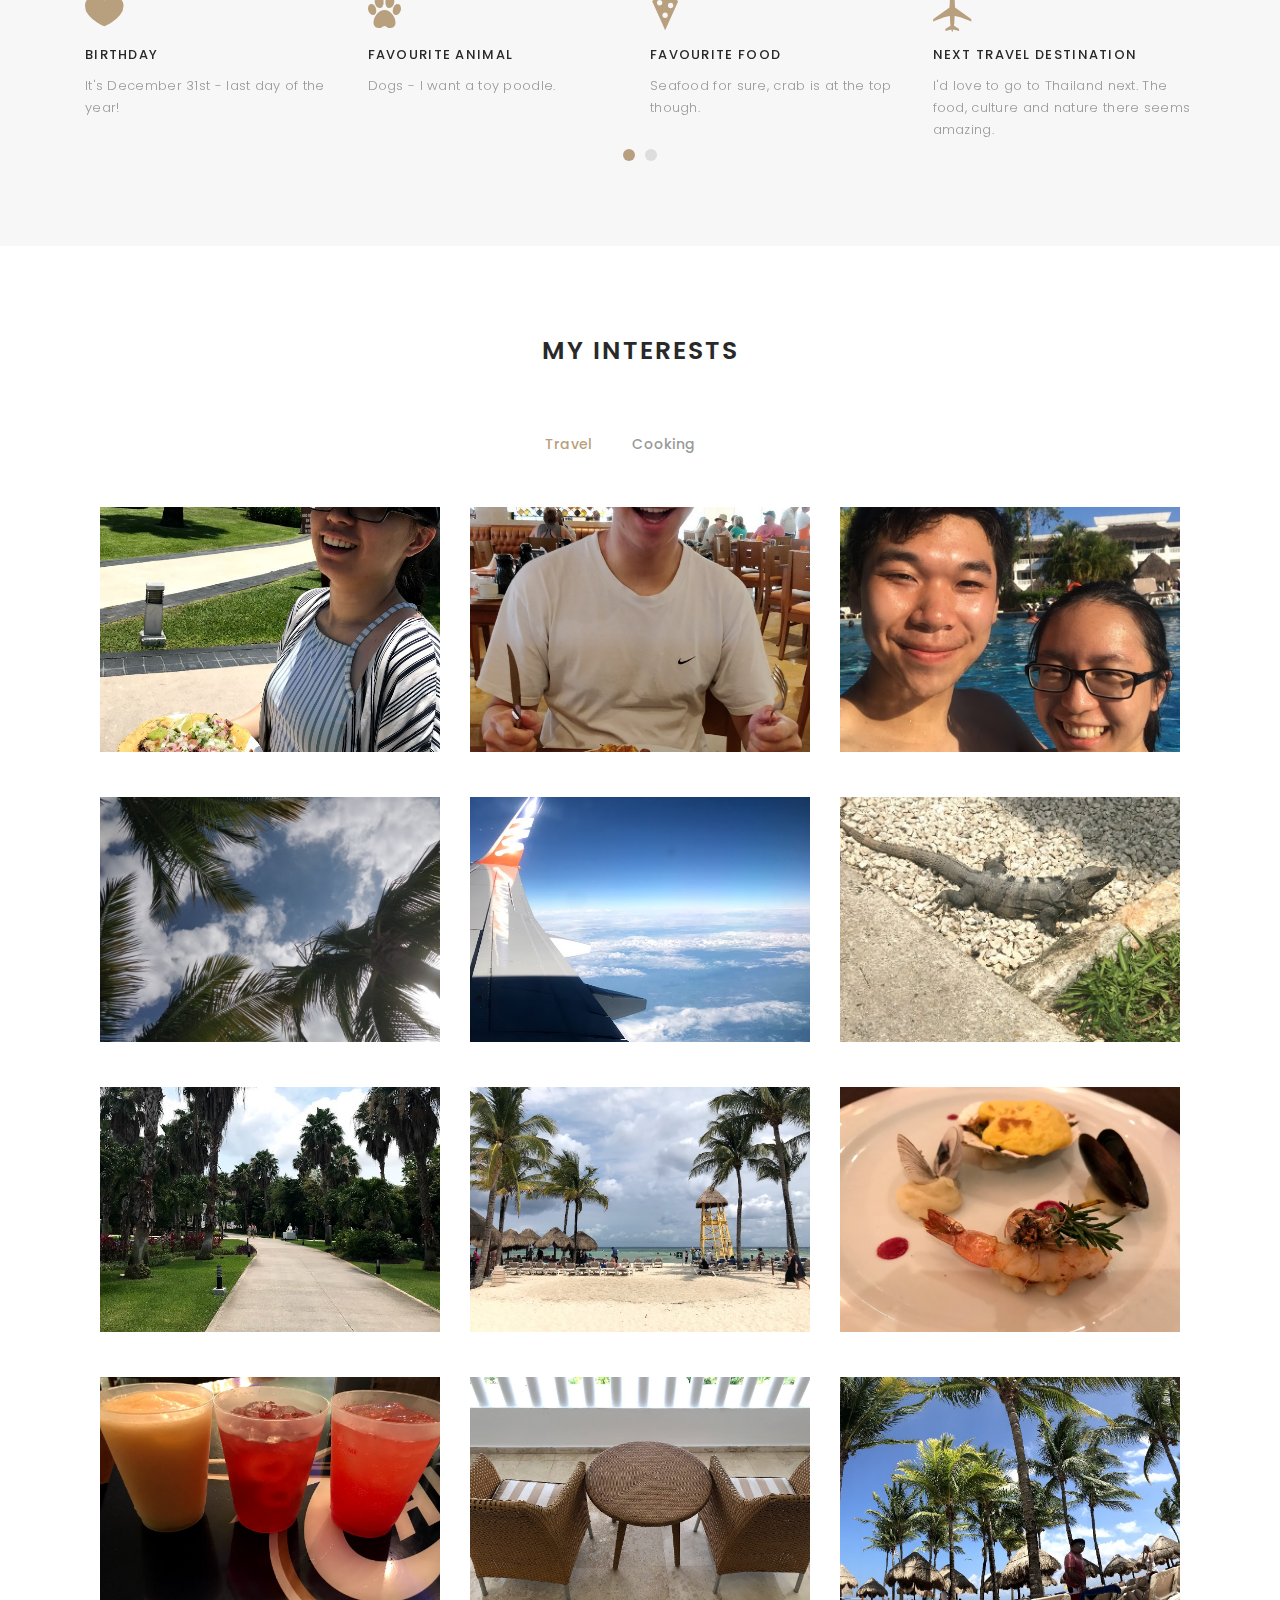
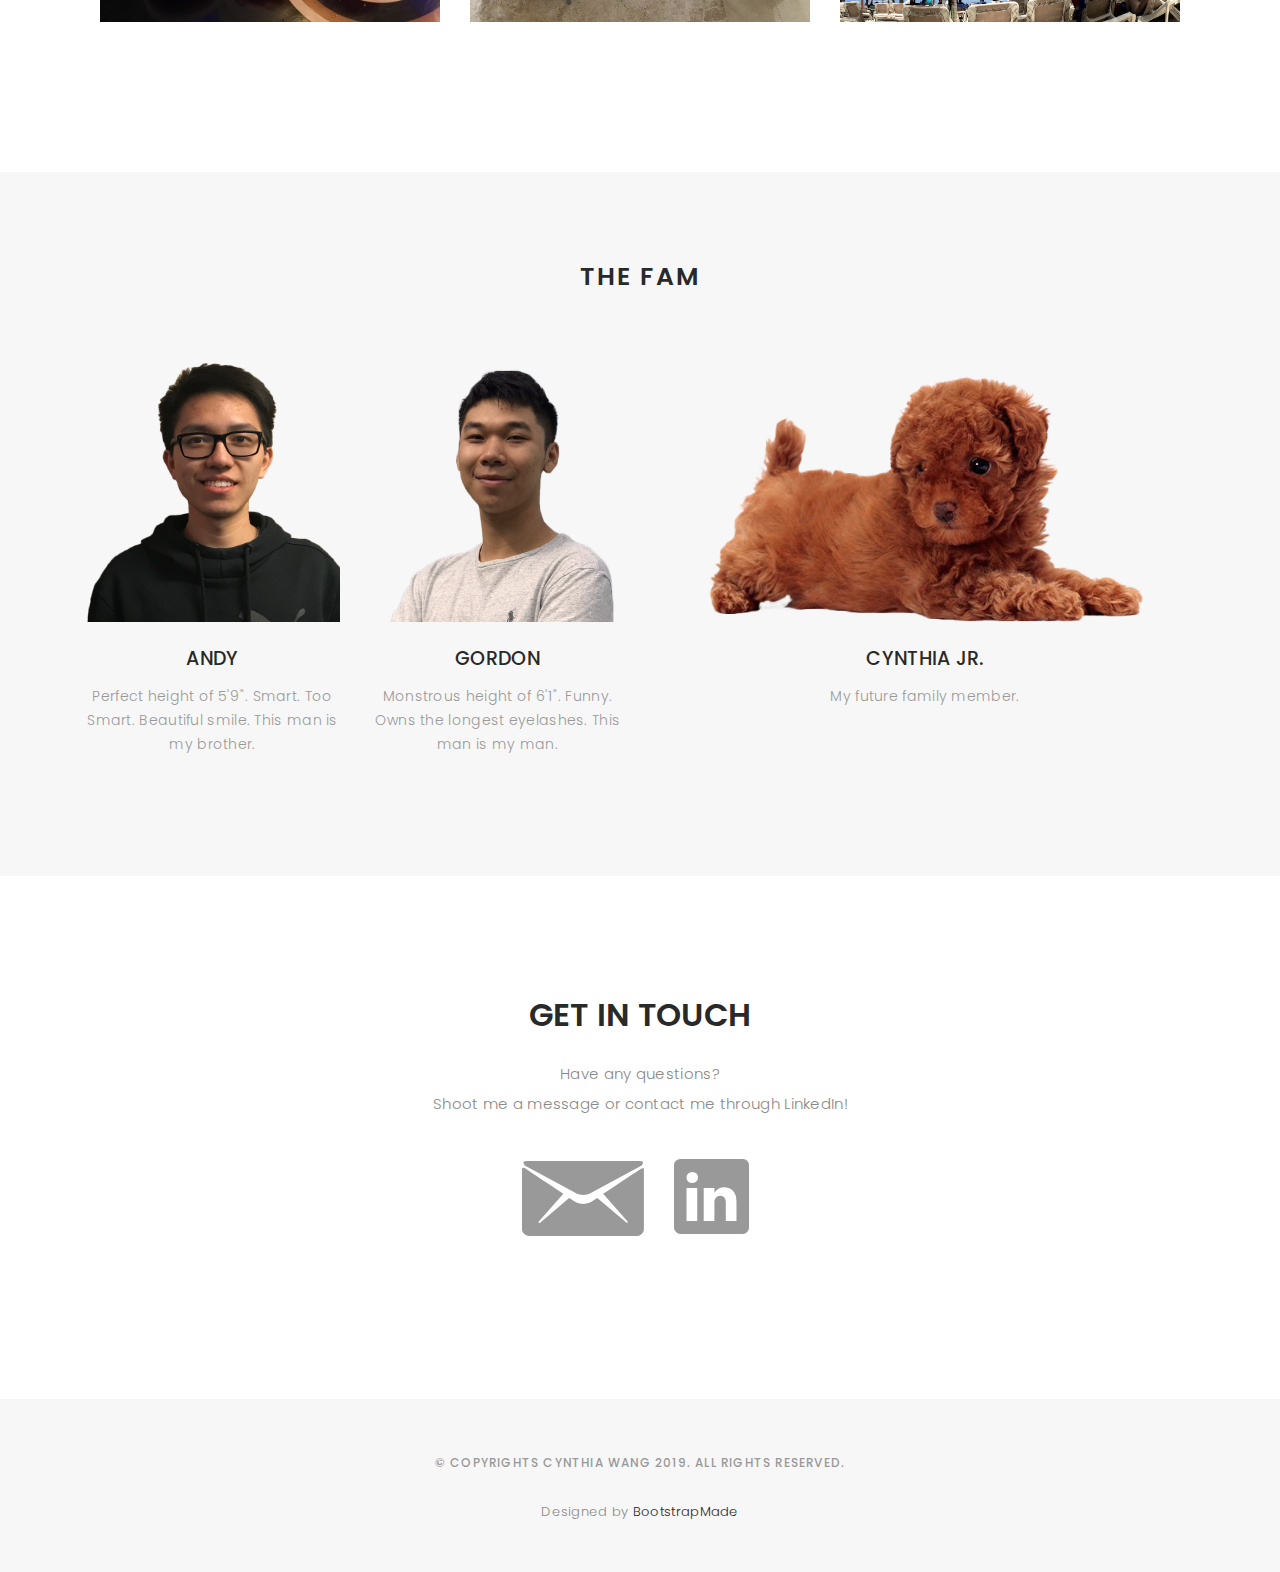
==== commit b7f5a699: "Updated with poodle and fixed hrefs" ====
--- a/index.html
+++ b/index.html
@@ -169,7 +169,7 @@
         <div class="services-block">
 
           <i class="ion-ios-videocam"></i>
-          <span>Favourite Movie in Marvel</span>
+          <span>Favourite Movie</span>
           <p class="separator">Guardians of the Galaxy - watch it if you haven't already! </p>
 
         </div>
@@ -346,8 +346,8 @@
 
               <div class="journal-txt">
 
-                <h4 class="text-center"><a>ANDY WANG</a></h4>
-                <p class="separator">Perfect height of 5'8". Smart. Beautiful smile. #1 Mathael player. This man is my
+                <h4 class="text-center"><a>ANDY</a></h4>
+                <p class="separator text-center">Perfect height of 5'9". Smart. Too Smart. Beautiful smile. This man is my
                   brother.</p>
 
               </div>
@@ -363,8 +363,8 @@
 
               <div class="journal-txt">
 
-                <h4 class="text-center"><a>GORDON MO</a></h4>
-                <p class="separator">Monstrous height of 6'1". Funny. Owns the longest eyelashes. This man is my man.
+                <h4 class="text-center"><a>GORDON</a></h4>
+                <p class="separator text-center">Monstrous height of 6'1". Funny. Owns the longest eyelashes. This man is my man.
                 </p>
 
               </div>
@@ -375,12 +375,12 @@
           <div class="col-lg-6 col-md-12">
             <div class="journal-info">
               <div class="journal-img">
-                <img src="images/Parents.png" class="img-responsive" alt="img">
+                <img src="images/Poodle.png" class="img-responsive" alt="img" id="poodle">
               </div>
               <div class="journal-txt">
 
-                <h4 class="text-center"><a>CHUN RONG & TEN SHING WANG</a></h4>
-                <p class="separator">Short. Loud. But caring and talkative. These are my parents.</p>
+                <h4 class="text-center"><a>CYNTHIA JR.</a></h4>
+                <p class="separator text-center">My future family member.</p>
 
               </div>
 
--- a/css/style.css
+++ b/css/style.css
@@ -171,7 +171,28 @@
 .mb-30 {
   margin-bottom: 30px;
 }
-
+/*-----------------------------------------------------------------------------------*/
+/*  Scrollbar
+/*-----------------------------------------------------------------------------------*/
+/* width */
+::-webkit-scrollbar {
+  width: 7px;
+}
+
+/* Track */
+::-webkit-scrollbar-track {
+  background: #f1f1f1; 
+}
+ 
+/* Handle */
+::-webkit-scrollbar-thumb {
+  background: #888; 
+}
+
+/* Handle on hover */
+::-webkit-scrollbar-thumb:hover {
+  background: #555; 
+}
 /*-----------------------------------------------------------------------------------*/
 /*  Navbar Top
 /*-----------------------------------------------------------------------------------*/
